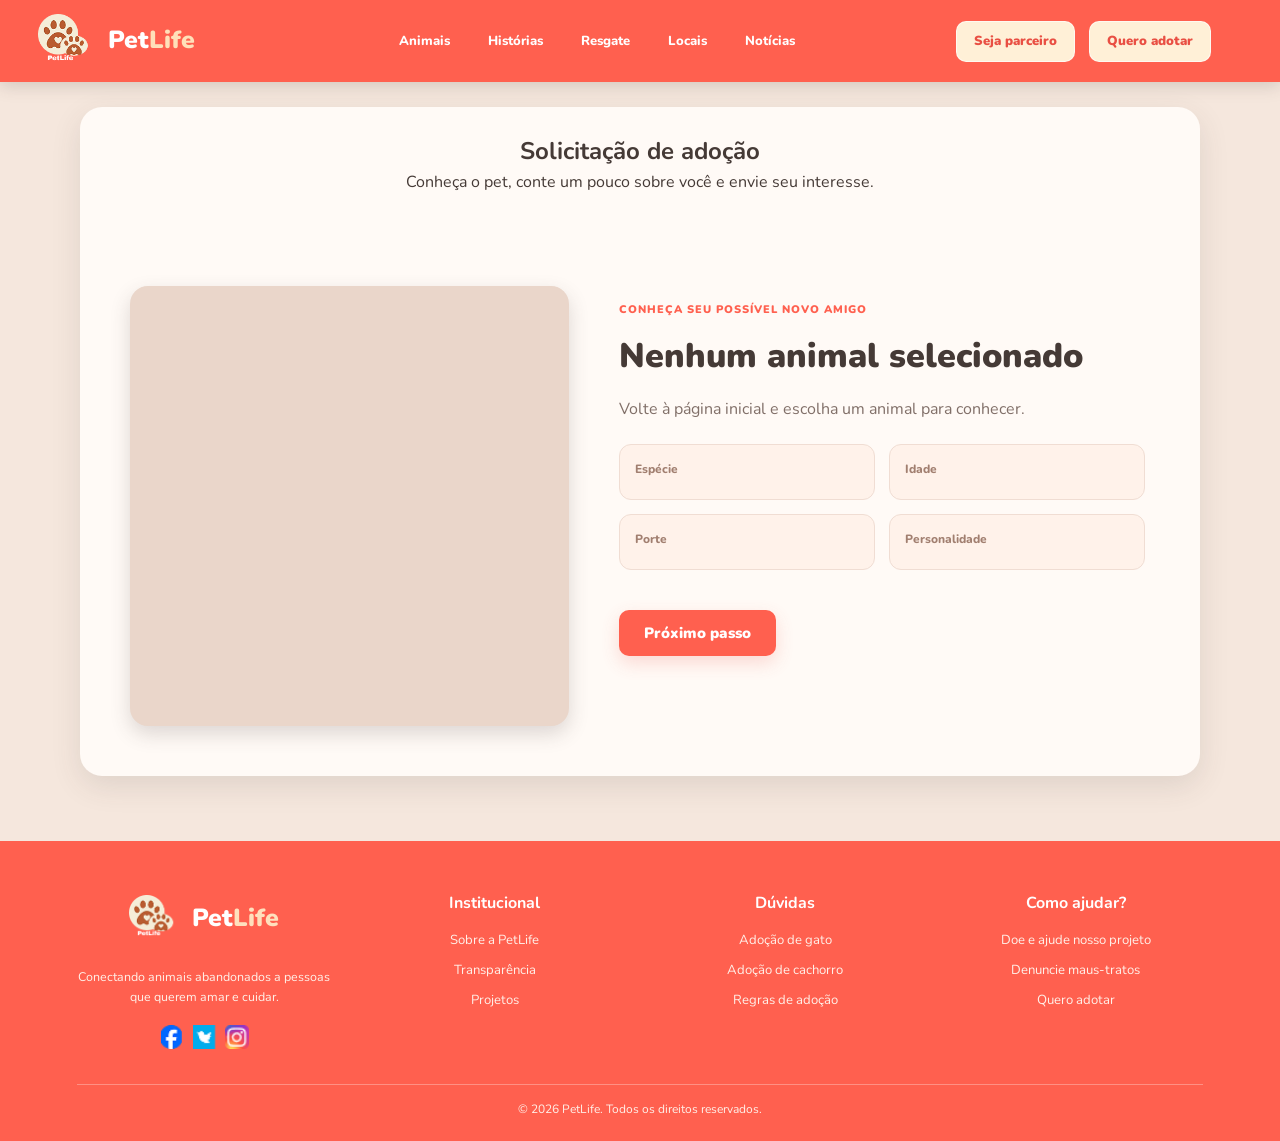
==== adotar.html @ e313b49c "atualizando a pagina" ====
<!DOCTYPE html>
<html lang="pt-BR">
<head>
  <meta charset="UTF-8">
  <meta name="viewport" content="width=device-width, initial-scale=1.0">
  <meta name="description" content="PetLife — encontre seu novo melhor amigo e transforme uma vida por meio da adoção responsável.">
  <meta name="theme-color" content="#ff604f">
  <title>PetLife | Adoção de Animais</title>

  <!-- Carrega a fonte Nunito e antecipa a conexão com o Google Fonts. -->
  <link rel="preconnect" href="https://fonts.googleapis.com">
  <link rel="preconnect" href="https://fonts.gstatic.com" crossorigin>
  <link href="https://fonts.googleapis.com/css2?family=Nunito:wght@400;500;600;700;800;900&display=swap" rel="stylesheet">

  <!-- Folha de estilos principal do projeto. -->
     <link rel="stylesheet" href="style.css">
  <link rel="stylesheet" href="style2.css">
</head>
<body>
  <!-- Cabeçalho principal: marca, navegação e botão de menu para telas menores. -->
  <header class="cabecalho" id="inicio">
    <a class="marca" href="/index.html" aria-label="PetLife — página inicial">
      <span class="marca-imagem">
        <img src="imgs/Group 1.png" alt="" width="90" height="70">
      </span>
      <span class="marca-nome">Pet<span>Life</span></span>
    </a>

    <button
      class="botao-menu"
      type="button"
      aria-label="Abrir menu de navegação"
      aria-controls="navegacao-principal"
      aria-expanded="false">
      <span aria-hidden="true">☰</span>
    </button>

    <nav class="navegacao" id="navegacao-principal" aria-label="Navegação principal">
      <a href="/index.html#adocao">Animais</a>
      <a href="/index.html#historias">Histórias</a>
      <a href="/index.html#resgate">Resgate</a>
      <a href="/index.html#locais">Locais</a>
      <a href="/index.html#noticias">Notícias</a>
      <div class="botao-grupo-navegacao">
      <a class="botao-navegacao" href="/index.html#contato">Seja parceiro</a>
      <a class="botao-navegacao botao-navegacao-destaque" href="/index.html#adocao">Quero adotar</a>
      </div>
     
    </nav>
  </header>

  <main>
   

   
<section class="secao secao-detalhe-pet" aria-labelledby="nome-pet">
   
    <div class="cartao-detalhe-pet">
        <div class="cabecalho-solicitacao">
      
      
      <h1>Solicitação de adoção</h1>
      <p>Conheça o pet, conte um pouco sobre você e envie seu interesse.</p>
      </div>
  <div class="detalhe-pet">
        <div class="imagem-detalhe-pet">
            <img id="foto-pet" src="" alt="">
        </div>

        <div class="informacoes-pet">

            <p class="identificador-secao">
                Conheça seu possível novo amigo
            </p>

            <h2 id="nome-pet">Carregando animal...</h2>

            <p id="descricao-pet"></p>

            <div class="dados-pet">

                <div>
                    <dt>Espécie</dt>
                    <dd id="especie-pet"></dd>
                </div>

                <div>
                    <dt>Idade</dt>
                    <dd id="idade-pet"></dd>
                </div>

                <div>
                    <dt>Porte</dt>
                    <dd id="porte-pet"></dd>
                </div>

                <div>
                    <dt>Personalidade</dt>
                    <dd id="temperamento-pet"></dd>
                </div>

            </div>

         

            <button
                type="button"
                class="botao botao-principal"
                id="botao-proximo-passo">
                Próximo passo 
            </button>

        </div>

    </div>

</section>


    <section class="secao secao-formulario-adocao" aria-labelledby="titulo-formulario-adocao" id="secao-formulario-adocao"
         aria-labelledby="titulo-formulario-adocao"
         hidden>
      
      <div class="cabecalho-secao">
        <p class="identificador-secao">Vamos dar o primeiro passo?</p>
        <h2 id="titulo-formulario-adocao">Conte um pouco sobre você</h2>
        <p>O preenchimento representa uma manifestação de interesse, não uma aprovação automática da adoção.</p>
      </div>

      <form class="formulario-adocao" id="formulario-solicitacao" novalidate>
        <input type="hidden" id="pet-escolhido" name="pet" value="Thor">
        <div class="grade-campos-adocao">
          <div class="campo-formulario">
            <label for="nome-adotante">Nome completo <span aria-hidden="true">*</span></label>
            <input type="text" id="nome-adotante" name="nome" autocomplete="name" required minlength="3" aria-describedby="erro-nome-adotante">
            <small class="mensagem-erro" id="erro-nome-adotante"></small>
          </div>
          <div class="campo-formulario">
            <label for="email-adotante">E-mail <span aria-hidden="true">*</span></label>
            <input type="email" id="email-adotante" name="email" autocomplete="email" required aria-describedby="erro-email-adotante">
            <small class="mensagem-erro" id="erro-email-adotante"></small>
          </div>
          <div class="campo-formulario">
            <label for="telefone-adotante">Telefone / WhatsApp <span aria-hidden="true">*</span></label>
            <input type="tel" id="telefone-adotante" name="telefone" autocomplete="tel" placeholder="(00) 00000-0000" required minlength="10" aria-describedby="erro-telefone-adotante">
            <small class="mensagem-erro" id="erro-telefone-adotante"></small>
          </div>
          <div class="campo-formulario">
            <label for="moradia-adotante">Onde você mora? <span aria-hidden="true">*</span></label>
            <select id="moradia-adotante" name="moradia" required aria-describedby="erro-moradia-adotante">
              <option value="">Selecione uma opção</option>
              <option value="Casa">Casa</option>
              <option value="Apartamento">Apartamento</option>
              <option value="Outro tipo de moradia">Outro tipo de moradia</option>
            </select>
            <small class="mensagem-erro" id="erro-moradia-adotante"></small>
          </div>
          <div class="campo-formulario campo-formulario-largo">
            <label for="experiencia-adotante">Você já teve animais de estimação?</label>
            <select id="experiencia-adotante" name="experiencia">
              <option value="">Selecione uma opção</option>
              <option value="Sim, tenho ou já tive">Sim, tenho ou já tive</option>
              <option value="Não, será minha primeira experiência">Não, será minha primeira experiência</option>
            </select>
          </div>
          <div class="campo-formulario campo-formulario-largo">
            <label for="motivo-adocao">Por que deseja adotar este pet? <span aria-hidden="true">*</span></label>
            <textarea id="motivo-adocao" name="motivo" rows="5" required minlength="15" aria-describedby="erro-motivo-adocao" placeholder="Conte como será a rotina e o ambiente que você pode oferecer..."></textarea>
            <small class="mensagem-erro" id="erro-motivo-adocao"></small>
          </div>
        </div>
        <p class="mensagem-retorno" id="retorno-adocao"
   role="status" aria-live="polite"></p>
               <button class="botao botao-principal botao-enviar" type="submit">Enviar solicitação</button>
      </form>
    </section>
  </main>

 <!-- Rodapé: informações institucionais, navegação auxiliar e redes sociais. -->
  <footer class="rodape" id="contato">
    <div class="rodape-marca">
      <a class="marca marca-rodape" href="#inicio" aria-label="PetLife — voltar ao início">
        <span class="marca-imagem"><img src="imgs/Group 1.png" alt="" width="90" height="70"></span>
        <span class="marca-nome">Pet<span>Life</span></span>
      </a>
      <p>Conectando animais abandonados a pessoas que querem amar e cuidar.</p>

      <div class="redes-sociais" aria-label="Redes sociais">
        <a href="#" aria-label="Facebook"><img src="imgs/5D8s-GsHJlJ 1.png" alt=""></a>
        <a href="#" aria-label="Twitter"><img src="imgs/i489929 1.png" alt=""></a>
        <a href="#" aria-label="Instagram"><img src="imgs/Group.png" alt=""></a>
      </div>
    </div>

    <div class="rodape-coluna">
      <h2>Institucional</h2>
      <a href="#inicio">Sobre a PetLife</a>
      <a href="#resgate">Transparência</a>
      <a href="#resgate">Projetos</a>
    </div>

    <div class="rodape-coluna">
      <h2>Dúvidas</h2>
      <a href="#adocao">Adoção de gato</a>
      <a href="#adocao">Adoção de cachorro</a>
      <a href="mailto:contato@petlife.org">Regras de adoção</a>
    </div>

    <div class="rodape-coluna">
      <h2>Como ajudar?</h2>
      <a href="#resgate">Doe e ajude nosso projeto</a>
      <a href="#resgate">Denuncie maus-tratos</a>
      <a href="#adocao">Quero adotar</a>
    </div>

    <small class="direitos-autorais">© 2026 PetLife. Todos os direitos reservados.</small>
  </footer>
<script src="js/script.js"></script>

 
</body>
</html>
---- style.css ----
/* ============================================================
   PETLIFE — FOLHA DE ESTILOS PRINCIPAL
   Organizada e revisada. Regras repetidas com valores diferentes
   foram mantidas quando funcionam como sobrescritas da cascata.
   ============================================================ */

/*

 * PETLIFE — FOLHA DE ESTILOS PRINCIPAL

 */

:root {

  --coral: #ff604f;

  --coral-escuro: #e94f43;

  --pessego: #f9e8df;

  --laranja: #ffad55;

  --texto: #453a36;

  --texto-suave: #806f68;

  --branco: #ffffff;

  --fundo: #f5e7dd;

  --largura-conteudo: 1120px;

  --sombra-suave: 0 8px 22px rgb(91 60 48 / 10%);

  --raio-cartao: 18px;

}

/* 2. Configurações gerais e normalização visual. */

* {

  box-sizing: border-box;

  margin: 0;

  padding: 0;

}

html {

  scroll-behavior: smooth;

  scroll-padding-top: 90px;

}

body {

  min-width: 320px;

  background: var(--fundo);

  color: var(--texto);

  font-family: "Nunito", sans-serif;

  line-height: 1.6;

}

img {

  display: block;

  max-width: 100%;

}

a {

  color: inherit;

  text-decoration: none;

}

button,

a {

  -webkit-tap-highlight-color: transparent;

}

a:focus-visible,

button:focus-visible {

  outline: 3px solid #244b9e;

  outline-offset: 3px;

}

.secao-container {

  width: min(var(--largura-conteudo), 88%);

  margin-inline: auto;

}

.identificador-secao {

  color: var(--coral);

  font-size: 0.7rem;

  font-weight: 900;

  letter-spacing: 1.4px;

  text-transform: uppercase;

}

.botao {

  display: inline-flex;

  min-height: 44px;

  align-items: center;

  justify-content: center;

  gap: 10px;

  padding: 11px 20px;

  border: 2px solid transparent;

  border-radius: 9px;

  font-size: 0.85rem;

  font-weight: 900;

  line-height: 1.2;

  text-align: center;

  transition: background-color 180ms ease, color 180ms ease, transform 180ms ease;

}

.botao:hover {

  transform: translateY(-2px);

}

.botao-principal {

  background: var(--coral);

  color: var(--branco);

  box-shadow: 0 7px 18px rgb(233 79 67 / 19%);

}

.botao-principal:hover {

color: var(--coral);

  background: var(--branco);

  box-shadow: 0 7px 18px rgb(233 79 67 / 19%);

}



.botao-contorno {

  border-color: rgb(255 255 255 / 75%);

  color: var(--branco);

}

.botao-contorno:hover {

  background: var(--branco);

  color: var(--coral-escuro);

}

.botao-claro {

  background: var(--branco);

  color: var(--coral-escuro);

}

.botao-claro:hover {

  background: #fff0d7;

}

/* 3. Cabeçalho: marca à esquerda e navegação à direita. */

.cabecalho {

  position: sticky;

  z-index: 20;

  top: 0;

  display: flex;

  min-height: 82px;

  align-items: center;

  justify-content: space-between;

  gap: 24px;

  padding-inline: max(3vw, 9px);

  background: var(--coral);

  color: var(--branco);

  box-shadow: 0 3px 14px rgb(107 48 35 / 10%);

}

.marca {

  display: inline-flex;

  flex-shrink: 0;

  align-items: center;

  gap: 8px;

}

.marca-imagem {

  display: grid;

  width: 62px;

  height: 62px;

  place-items: center;

  overflow: hidden;

}

.marca-imagem img {

  width: 100%;

  height: 100%;

  object-fit: contain;

}

.marca-nome {

  font-size: 1.55rem;

  font-weight: 900;

  white-space: nowrap;

}

.marca-nome span {

  color: #ffe0b9;

}

.navegacao {

  display: flex;

  align-items: center;

  justify-content: center;

  gap: clamp(12px, 3vw, 28px);

  font-size: 0.82rem;

  font-weight: 800;

  margin:auto;

  padding-left: 9rem;

}

.navegacao > a {

  transition: color 180ms ease;

}

.navegacao > a:hover {

  color: #ffe0b9;

    padding: 6px 17px;

}

.botao-grupo-navegacao{

    display: flex;

    gap: 12px;

    justify-content: right;

    align-self: flex-end;

}

.botao-navegacao {

background: #ffffff;

color: #e94f43;

  padding: 9px 10px;

  border-radius: 9px;

  white-space: nowrap;

}

.botao-navegacao-destaque {

  padding: 9px 10px;

  border-radius: 9px;

  white-space: nowrap;

    color: #ffffff;

    border: 2px solid #ffffff;

}

.botao-navegacao-destaque:hover {

    transform: translateY(-3px);

    box-shadow: 0 6px 15px rgba(69, 58, 54, 0.18);

    color: #ff604f;

    background: #ffffff;

}

.botao-menu {

  display: none;

  border: 0;

  background: transparent;

  color: var(--branco);

  cursor: pointer;

  font-size: 1.8rem;

  line-height: 1;

}

/* Destaque inicial: imagem de fundo com camada escura para legibilidade. */

/* =====================================================
   DESTAQUE INICIAL — IMAGEM E EFEITOS VISUAIS
===================================================== */

.destaque-inicial {
    display: flex;
    position: relative;
    isolation: isolate;
    overflow: hidden;

    min-height: 470px;
    align-items: center;
    padding: 64px max(9vw, 28px);

    background:
        linear-gradient(
            90deg,
            rgb(36 28 23 / 82%) 0%,
            rgb(36 28 23 / 35%) 55%,
            rgb(36 28 23 / 5%) 100%
        ),
        url("https://images.unsplash.com/photo-1544568100-847a948585b9?auto=format&fit=crop&w=2000&q=90")
        center 48% / cover;

    color: var(--branco);
}

/* Textura granulada */
.destaque-inicial::after {
    content: "";
    position: absolute;
    inset: 0;
    z-index: 1;
    pointer-events: none;
    opacity: 0.12;

    background-image: url("data:image/svg+xml,%3Csvg viewBox='0 0 180 180' xmlns='http://www.w3.org/2000/svg'%3E%3Cfilter id='ruido'%3E%3CfeTurbulence type='fractalNoise' baseFrequency='.8' numOctaves='3' stitchTiles='stitch'/%3E%3C/filter%3E%3Crect width='100%25' height='100%25' filter='url(%23ruido)' opacity='.5'/%3E%3C/svg%3E");

    mix-blend-mode: soft-light;
}

/* Iluminação quente */
.destaque-inicial::before {
    content: "";
    position: absolute;
    inset: 0;
    z-index: 2;
    pointer-events: none;

    background:
        radial-gradient(
            circle at 75% 45%,
            rgb(255 190 120 / 12%),
            transparent 45%
        ),
        linear-gradient(
            to bottom,
            transparent 65%,
            var(--cor-fundo) 100%
        );
}

/* Conteúdo acima dos efeitos */
.destaque-conteudo {
    position: relative;
    z-index: 3;
}

.destaque-conteudo {

  max-width: 590px;

}

.texto-superior {

  color: #ffe0b9;

  font-size: 0.72rem;

  font-weight: 900;

  letter-spacing: 1.5px;

  text-transform: uppercase;

}

.destaque-conteudo h1 {

  margin-block: 14px;

  font-size: clamp(2.6rem, 6vw, 4.4rem);

  line-height: 1.02;

}

.destaque-conteudo h1 strong {

  color: #ffb66e;

}

.destaque-conteudo > p {

  max-width: 450px;

  margin-bottom: 25px;

  color: #fff9f4;

  font-size: 1.05rem;

}

.destaque-acoes {

  display: flex;

  flex-wrap: wrap;

  gap: 12px;

}

/* 4. Introdução à adoção. */

.introducao {

  display: grid;

  grid-template-columns: 1.1fr 0.9fr;

  align-items: center;

  gap: 55px;

  padding-block: 85px;

}

.introducao-imagem {

  position: relative;

  height: 500px;

  overflow: hidden;

  border-radius: var(--raio-cartao);

  box-shadow: 16px 16px 0 #f4d5c6;

}

.introducao-imagem > img {

  width: 100%;

  height: 100%;

  object-fit: cover;

}

.legenda-imagem {

  position: absolute;

  bottom: 18px;

  left: 18px;

  padding: 8px 15px;

  border-radius: 5px;

  background: var(--coral);

  color: var(--branco);

  font-size: 0.7rem;

  font-weight: 900;

  text-transform: uppercase;

}

.introducao-texto h2,

.cabecalho-secao h2,

.resgate-cabecalho h2 {

  margin-block: 9px 15px;

  font-size: clamp(1.8rem, 3.4vw, 2.6rem);

  font-weight: 900;

  line-height: 1.13;

}

.introducao-texto h2 span,

.resgate-cabecalho h2 span {

  color: var(--coral);

}

.introducao-texto p {

  max-width: 470px;

  margin-bottom: 23px;

  color: var(--texto-suave);

}

/* Cabeçalhos compartilhados por seções. */

.cabecalho-secao {

  display: flex;

  align-items: flex-end;

  justify-content: space-between;

  gap: 20px;

  margin-bottom: 30px;

}

.cabecalho-secao h2 {

  margin-bottom: 0;

}

.link-destaque {

  padding: 6px 12px;

  border-radius: 6px;

  color: var(--coral);

  font-size: 0.75rem;

  font-weight: 900;

}

/* Vitrine de animais: cards com proporções e informações consistentes. */

.secao-adocao {

  padding-block: 58px 76px;

}

.grupo-animais + .grupo-animais {

  margin-top: 35px;

}

.cabecalho-grupo {

  display: flex;

  align-items: center;

  justify-content: space-between;

  gap: 15px;

  margin-bottom: 17px;

}

.cabecalho-grupo h3 {

  padding: 5px 11px;

  border-radius: 5px;

  font-size: 0.95rem;

  font-weight: 900;

}

.cabecalho-grupo > a {

  padding: 6px 13px;

  border-radius: 18px;

  color: var(--coral);

  font-size: 0.72rem;

  font-weight: 900;

}

.grade-animais {

  display: grid;

  grid-template-columns: repeat(3, minmax(0, 1fr));

  gap: 25px;

}

.cartao-animal {

  min-width: 0;

  padding: 12px;

  border-radius: 22px;

  box-shadow: var(--sombra-suave);

  transition: transform 200ms ease, box-shadow 200ms ease;

}

.cartao-animal:hover {

  transform: translateY(-5px);

  box-shadow: 0 13px 25px rgb(91 60 48 / 14%);

}

.cartao-gato {

  background: #f9c39f42;

}

.cartao-cachorro {

  background: #f9c39f42;

}

.animal-imagem {

  height: 220px;

  overflow: hidden;

  border-radius: 15px;

  background: #eadbd3;

}

.animal-imagem img {

  width: 100%;

  height: 100%;

  object-fit: cover;

  transition: transform 350ms ease;

}

.cartao-animal:hover .animal-imagem img {

  transform: scale(1.04);

}

.animal-informacoes {

  display: flex;

  align-items: center;

  justify-content: space-between;

  gap: 10px;

  padding: 12px 3px 2px;

}

.animal-informacoes h4 {

  font-size: 0.95rem;

}

.animal-informacoes p {

  color: #76645e;

  font-size: 0.72rem;

}

.animal-informacoes > a {

  flex-shrink: 0;

  padding: 7px 12px;

  border-radius: 20px;

  background: var(--branco);

  color: var(--coral-escuro);

  font-size: 0.75rem;

  font-weight: 900;

}

.animal-informacoes > a:hover {

  background:var(--coral);

  color: #ffffff;

}
/* Histórias: vídeo e texto lado a lado no desktop. */

.secao-historias {

  padding-block: 70px 85px;

}

.historias-cabecalho {

  max-width: 680px;

  margin: 0 auto 32px;

  text-align: center;

}

.historias-cabecalho h2 {

  margin-block: 8px 10px;

  font-size: clamp(1.8rem, 3.4vw, 2.6rem);

  line-height: 1.12;

}

.historias-cabecalho p {

  color: var(--texto-suave);

  font-size: 0.9rem;

}

.historias-conteudo {

  display: grid;

  grid-template-columns: 1.2fr 0.8fr;

  align-items: center;

  gap: 36px;

  padding: 20px;

  border-radius: 22px;

  background: var(--branco);

  box-shadow: 0 12px 32px rgb(91 60 48 / 6%);

}

.historias-video {

  overflow: hidden;

  aspect-ratio: 16 / 9;

  border-radius: 15px;

  background: #241c17;

}

.historias-video iframe {

  width: 100%;

  height: 100%;

  border: 0;

}

.historias-texto {

  padding: 18px 15px;

}

.etiqueta-historia {

  display: inline-block;

  padding: 6px 11px;

  border-radius: 20px;

  color: var(--coral);

  font-size: 0.65rem;

  font-weight: 900;

  letter-spacing: 0.5px;

  text-transform: uppercase;

}

.historias-texto h3 {

  margin-block: 15px 12px;

  font-size: clamp(1.45rem, 2.6vw, 2rem);

  line-height: 1.13;

}

.historias-texto p {

  margin-bottom: 20px;

  color: var(--texto-suave);

  font-size: 0.85rem;

}

/* Campanha de resgate animal. */

.secao-resgate {

  padding: 85px 6%;

  background: #fff7f1;

}

.resgate-container {

  max-width: 1200px;

  margin-inline: auto;

}

.resgate-cabecalho {

  max-width: 720px;

  margin-bottom: 35px;

}

.resgate-cabecalho h2 {

  color: var(--texto);

}

.resgate-cabecalho p {

  color: var(--texto-suave);

  font-size: 0.9rem;

}

.resgate-banner {

  display: flex;

  min-height: 350px;

  align-items: center;

  padding: 45px;

  overflow: hidden;

  border-radius: 20px;

  background:

    linear-gradient(90deg, rgb(35 27 24 / 88%), rgb(35 27 24 / 35%)),

    url("/imgs/jonatan-bustos-P1Ku27zZJDs-unsplash.jpg") center 45% / cover no-repeat;

}

.resgate-conteudo {

  max-width: 560px;

  color: var(--branco);

}

.resgate-conteudo > span {

  color: #ffc08e;

  font-size: 0.68rem;

  font-weight: 900;

  letter-spacing: 1.5px;

  text-transform: uppercase;

}

.resgate-conteudo h3 {

  margin-block: 14px;

  font-size: clamp(1.7rem, 3vw, 2.2rem);

  line-height: 1.2;

}

.resgate-conteudo p {

  margin-bottom: 23px;

  color: #f4eae4;

  font-size: 0.85rem;

  line-height: 1.7;

}

.resgate-acoes {

  display: flex;

  flex-wrap: wrap;

  gap: 12px;

}

/* Mapa de organizações e abrigos. */

.secao-locais {

  padding-block: 75px;

  background: #fff5ef;

}

.texto-locais {

  margin-top: 9px;

  color: var(--texto-suave);

  font-size: 0.85rem;

}

.mapa-locais {

  min-height: 420px;

  overflow: hidden;

  border-radius: var(--raio-cartao);

  background: #f1e5dd;

  box-shadow: var(--sombra-suave);

}

.mapa-locais iframe {

  display: block;

  width: 100%;

  min-height: 420px;

  border: 0;

}

/* Notícias e orientações: grade de cards com imagens padronizadas. */

.secao-noticias {

  padding-block: 55px 85px;

}

.grade-noticias {

  display: grid;

  grid-template-columns: repeat(3, minmax(0, 1fr));

  gap: 23px;

}

.cartao-noticia {

  overflow: hidden;

  border-radius: var(--raio-cartao);

  background: var(--branco);

  box-shadow: var(--sombra-suave);

}

.cartao-noticia > img {

  width: 100%;

  height: 190px;

  padding: 9px;

  border-radius: 20px;

  object-fit: cover;

}

.cartao-noticia > div {

  padding: 18px;

}

.cartao-noticia h3 {

  margin-bottom: 8px;

  font-size: 1rem;

  line-height: 1.2;

}

.cartao-noticia p {

  margin-bottom: 13px;

  color: var(--texto-suave);

  font-size: 0.8rem;

}

.cartao-noticia a {

  color: var(--coral-escuro);

  font-size: 0.75rem;

  font-weight: 900;

}

/* 5. Rodapé: quatro colunas que se reorganizam em telas menores. */

.rodape {

  display: grid;

  grid-template-columns: 1.5fr 1fr 1fr 1.2fr;

  gap: 25px;

  padding: 45px max(6vw, 25px) 22px;

  background: var(--coral);

  color: var(--branco);

}

.rodape-marca {

  max-width: 280px;

}

.marca-rodape .marca-imagem {

  width: 55px;

  height: 55px;

}

.rodape-marca > p {

  margin-top: 12px;

  color: #fff1e9;

  font-size: 0.78rem;

}

.redes-sociais {

  display: flex;

  gap: 9px;

  margin-top: 18px;

}

.redes-sociais a,

.redes-sociais img {

  width: 24px;

  height: 24px;

}

.redes-sociais img {

  object-fit: contain;

}

.rodape-coluna h2 {

  margin-bottom: 13px;

  font-size: 1rem;

}

.rodape-coluna a {

  display: block;

  margin-block: 7px;

  color: #fff0e9;

  font-size: 0.82rem;

}

.rodape a:hover {

  text-decoration: underline;

}

.direitos-autorais {

  grid-column: 1 / -1;

  padding-top: 18px;

  border-top: 1px solid rgb(255 255 255 / 27%);

  color: #fff0e9;

  font-size: 0.75rem;

  text-align: center;

}

/* 6. Responsividade para tablets e telas intermediárias. */

@media (max-width: 900px) {

  html {

    scroll-padding-top: 75px;

  }

  .cabecalho {

    min-height: 76px;

    padding-inline: 24px;

  }

  .botao-menu {

    display: block;

  }

  .navegacao {

    position: absolute;

    top: 100%;

    right: 0;

    left: 0;

    display: none;

    align-items: stretch;

    flex-direction: column;

    gap: 15px;

    padding: 22px 24px;

    background: var(--coral-escuro);

    box-shadow: 0 12px 18px rgb(0 0 0 / 12%);

  }

  .navegacao.menu-aberto {

    display: flex;

  }

  .navegacao .botao-navegacao {

    text-align: center;

  }

  .introducao {

    gap: 32px;

  }

  .animal-imagem {

    height: 185px;

  }

  .historias-conteudo {

    grid-template-columns: 1fr;

    gap: 18px;

  }

  .historias-texto {

    padding: 10px 5px 5px;

  }

  .rodape {

    grid-template-columns: repeat(2, minmax(0, 1fr));

  }

}

/* Celulares e telas estreitas: conteúdo em coluna e controles confortáveis. */

@media (max-width: 620px) {

  .cabecalho {

    min-height: 70px;

  }

  .marca-nome {

    font-size: 1.35rem;

  }

  .marca-imagem {

    width: 52px;

    height: 52px;

  }

  .destaque-inicial {

    min-height: 430px;

    padding: 55px 7%;

    background-position: 60% center;

  }

  .destaque-conteudo > p {

    font-size: 0.95rem;

  }

  .destaque-acoes {

    align-items: stretch;

    flex-direction: column;

  }

  .destaque-acoes .botao {

    width: 100%;

  }

  .secao-container {

    width: 88%;

  }

  .introducao {

    grid-template-columns: 1fr;

    gap: 30px;

    padding-block: 55px;

  }

  .introducao-imagem {

    height: 250px;

  }

  .cabecalho-secao {

    align-items: flex-start;

    flex-direction: column;

  }

  .secao-adocao {

    padding-block: 45px 60px;

  }

  .grade-animais {

    grid-template-columns: 1fr;

    gap: 17px;

  }

  .cartao-animal {

    display: grid;

    grid-template-columns: minmax(110px, 42%) minmax(0, 1fr);

    align-items: center;

    gap: 10px;

  }

  .animal-imagem {

    height: 145px;

  }

  .animal-informacoes {

    align-items: flex-start;

    flex-direction: column;

    padding: 8px 3px;

  }

  .animal-informacoes > a {

    display: inline-flex;

    align-items: center;

    min-height: 40px;

  }

  .secao-historias {

    padding-block: 45px 55px;

  }

  .historias-conteudo {

    padding: 12px;

  }

  .historias-texto h3 {

    font-size: 1.5rem;

  }

  .secao-resgate {

    padding: 55px 6%;

  }

  .resgate-banner {

    min-height: 390px;

    padding: 25px;

    background-position: 60% center;

  }

  .resgate-acoes {

    align-items: stretch;

    flex-direction: column;

  }

  .resgate-acoes .botao {

    width: 100%;

  }

  .secao-locais {

    padding-block: 50px;

  }

  .mapa-locais,

  .mapa-locais iframe {

    min-height: 320px;

  }

  .secao-noticias {

    padding-block: 45px 60px;

  }

  .grade-noticias {

    grid-template-columns: 1fr;

  }

  .cartao-noticia {

    display: grid;

    grid-template-columns: minmax(115px, 38%) minmax(0, 1fr);

    align-items: stretch;

  }

  .cartao-noticia > img {

    height: 100%;

    min-height: 155px;

    padding: 8px;

  }

  .cartao-noticia > div {

    padding: 14px;

  }

  .rodape {

    gap: 25px 15px;

    padding-top: 35px;

  }

  .rodape-marca {

    grid-column: 1 / -1;

  }

}

/* Celulares muito estreitos: evita apertos e quebras desconfortáveis. */

@media (max-width: 380px) {

  .secao-container {

    width: 90%;

  }

  .destaque-conteudo h1 {

    font-size: 2.35rem;

  }

  .cartao-animal {

    grid-template-columns: 1fr;

  }

  .animal-imagem {

    height: 210px;

  }

  .cartao-noticia {

    grid-template-columns: 1fr;

  }

  .cartao-noticia > img {

    height: 175px;

  }

  .rodape {

    grid-template-columns: 1fr;

  }

  .rodape-marca,

  .direitos-autorais {

    grid-column: auto;

  }

}

/* 8. Página Conteúdo: perguntas frequentes com acordeão acessível. */

/* SEÇÃO DE PERGUNTAS FREQUENTES */

.secao-faq {

    display: flex;

    align-items: center;

    justify-content: space-between;

    gap: 50px;

    max-width: 1200px;

    margin: 80px auto;

    padding: 20px 30px;

    background-color: #ffffff;

    border-radius: 15px;

}

/* LADO DAS PERGUNTAS */

.faq-conteudo {

    flex: 1;

}

.faq-conteudo h2 {

    font-size: 32px;

    color: #333;

    margin-bottom: 30px;
    text-align: center;
}

/* PERGUNTAS */

.lista-perguntas {

    display: flex;

    flex-direction: column;

    gap: 12px;

}

.item-pergunta {

    background-color: #f6c6a860;

    border-radius: 8px;

    overflow: hidden;

}
.item-pergunta:hover{
  background-color: #f6c6a8
}

.item-pergunta summary {

    padding: 16px 20px;

    cursor: pointer;

    font-size: 15px;

    font-weight: 600;

    color: #333;

    list-style: none;

    display: flex;

    justify-content: space-between;

    align-items: center;

}

.item-pergunta summary::-webkit-details-marker {

    display: none;

}

/* SINAL DE + E - */

.item-pergunta summary::after {

    content: "+";

    font-size: 25px;

    font-weight: 400;

    color: #333;

}

.item-pergunta[open] summary::after {

    content: "−";

}

.item-pergunta p {

    padding: 0 20px 18px;

    color: #555;

    font-size: 14px;

    line-height: 1.6;

}

/* IMAGEM AO LADO */

.faq-imagem {

    flex: 1;

    display: flex;

    justify-content: center;

}

.faq-imagem img {

    width: 100%;

    max-width: 500px;

    height: 500px;

    object-fit: cover;

    object-position: center;

}

/* RESPONSIVIDADE */

@media (max-width: 768px) {

    .secao-faq {

        flex-direction: column;

        padding: 30px 20px;

        gap: 30px;

        margin: 40px 15px;

    }

    .faq-conteudo {

        width: 100%;

    }

    .faq-conteudo h2 {

        font-size: 26px;

        text-align: center;

    }

    .faq-imagem {

        width: 100%;

    }

    .faq-imagem img {

        max-width: 100%;

        height: 300px;

    }

}

/* 9. Página Conteúdo: artigo, listas e cartões de orientação. */

.secao-artigo { padding-block: 65px; }

.bloco-conteudo { display: grid; grid-template-columns: 1.1fr .9fr; align-items: center; gap: 42px; }

.texto-artigo h2 { margin: 5px 0 14px; font-size: clamp(1.8rem, 3vw, 2.4rem); line-height: 1.15; }

.texto-artigo p { color: var(--texto-suave); }

.texto-artigo h3 { margin-top: 22px; }

.lista-cuidados { padding-left: 22px; color: var(--texto-suave); }

.lista-cuidados li { margin-block: 8px; }

.imagem-artigo { width: 100%; min-height: 310px; max-height: 390px; border-radius: var(--raio); object-fit: cover; }

.secao-cuidados, .secao-video, .secao-mapa { padding-block: 45px 70px; }

.grade-cuidados { display: grid; grid-template-columns: repeat(3, minmax(0, 1fr)); gap: 20px; }

.cartao-cuidado { padding: 25px; border: 1px solid var(--borda); border-radius: var(--raio); background: white; box-shadow: var(--sombra); }

.cartao-cuidado > span { font-size: 2rem; }

.cartao-cuidado h3 { margin: 10px 0 5px; }

.cartao-cuidado p { margin: 0; color: var(--texto-suave); }

.moldura-video, .moldura-mapa { overflow: hidden; border-radius: var(--raio); background: #e6d8d0; box-shadow: var(--sombra); }

.moldura-video { width: min(850px, 100%); margin-inline: auto; aspect-ratio: 16 / 9; }

.moldura-video iframe, .moldura-mapa iframe { display: block; width: 100%; height: 100%; border: 0; }

.observacao { color: var(--texto-suave); font-size: .88rem; text-align: center; }

.moldura-mapa { height: 420px; }

.cabecalho-secao > p:not(.identificador-secao) { color: var(--texto-suave); }

/* 8. Página Contato: formulário e mensagens de validação. */

.secao-contato { padding-block: 65px 85px; }

.cartao-contato { display: grid; grid-template-columns: .85fr 1.15fr; gap: 45px; padding: clamp(22px, 4vw, 48px); border-radius: 22px; background: white; box-shadow: var(--sombra); }

.texto-contato > p:not(.identificador-secao) { color: var(--texto-suave); }

.aviso-privacidade { margin-top: 22px; padding: 15px; border-left: 4px solid var(--laranja); border-radius: 8px; background: var(--pessego); color: var(--texto-suave); font-size: .9rem; }

.formulario-contato { display: grid; gap: 17px; }

.campo-formulario { display: grid; gap: 7px; }

.campo-formulario label { font-weight: 800; }

.campo-formulario label span { color: var(--coral-escuro); }

.campo-formulario input, .campo-formulario textarea {

  width: 100%;

  min-height: 48px;

  padding: 12px 14px;

  border: 1px solid #cdbdb5;

  border-radius: 9px;

  background: #fffdfb;

  color: var(--texto);

}

.campo-formulario textarea { min-height: 145px; resize: vertical; }

.campo-formulario input[aria-invalid="true"], .campo-formulario textarea[aria-invalid="true"] { border: 2px solid #b42318; }

.mensagem-erro { min-height: 1.2em; color: #b42318; font-size: .85rem; }

.botao-enviar { justify-self: start; min-width: 180px; }

.mensagem-retorno { min-height: 1.5em; margin: 0; font-weight: 800; }

.mensagem-retorno.sucesso { color: #176b39; }

.mensagem-retorno.erro { color: #b42318; }

.texto-obrigatorio { margin: 0; color: var(--texto-suave); font-size: .82rem; }

/* 9. Rodapé compartilhado. */

.rodape { display: grid; grid-template-columns: auto 1fr auto; align-items: center; gap: 20px 30px; padding: 30px max(6%, 24px) 18px; background: var(--coral); color: white; }

.marca-rodape .marca-nome span { color: #ffe0bd; }

.rodape > p { margin: 0; font-size: .9rem; }

.links-rodape { display: flex; flex-wrap: wrap; gap: 18px; font-weight: 800; }

.links-rodape a:hover { text-decoration: underline; }

.rodape small { grid-column: 1 / -1; padding-top: 15px; border-top: 1px solid rgb(255 255 255 / 30%); text-align: center; }

.faixa-contato { display: flex;gap: 20px;height: 12rem; align-items: center; flex-direction: column;margin-top: 6rem; padding: 20px; border-radius: 22px;  }

/* 10. Tablet: navegação recolhida e grades com menos colunas. */

@media (max-width: 900px) {

  .cabecalho { min-height: 74px; }

  .botao-menu { display: block; }

  .navegacao {

    position: absolute; top: 100%; right: 0; left: 0;

    display: none; align-items: stretch; flex-direction: column;

    gap: 14px; padding: 22px 6%; background: var(--coral-escuro);

  }

  .navegacao.menu-aberto { display: flex; }

  .navegacao .botao { justify-content: center; }

  .secao-apresentacao, .bloco-conteudo { gap: 28px; }

  .secao-guia-adocao, .secao-duvidas { gap: 35px; }

  .imagem-guia-adocao { height: 370px; }

  .cartao-contato { grid-template-columns: 1fr; gap: 25px; }

  .rodape { grid-template-columns: 1fr 1fr; }

  .rodape > p { grid-column: 1 / -1; }

  .links-rodape { grid-column: 1 / -1; }

}

/* 11. Celulares: uma coluna, botões largos e imagens proporcionais. */

@media (max-width: 620px) {

  html { scroll-padding-top: 75px; }

  .cabecalho { padding-inline: 5%; }

  .marca-nome { font-size: 1.35rem; }

  .destaque-inicial { min-height: 440px; padding: 55px 7%; background-position: 62% center; }

  .destaque-conteudo h1 { font-size: clamp(2.4rem, 11vw, 3.5rem); }

  .grupo-botoes { align-items: stretch; flex-direction: column; }

  .grupo-botoes .botao { width: 100%; }

  .secao { width: 88%; }

  .secao-apresentacao, .bloco-conteudo { grid-template-columns: 1fr; padding-block: 52px; }

  .secao-guia-adocao, .secao-duvidas { grid-template-columns: 1fr; gap: 28px; padding-block: 55px; }

  .conteudo-guia-adocao h2 { max-width: 360px; font-size: clamp(2.5rem, 11vw, 3.5rem); }

  .imagem-guia-adocao { height: 350px; border-radius: 100px 100px 16px 16px; }

  .item-duvida summary { min-height: 66px; }

  .imagem-apresentacao { height: 250px; }

  .grade-animais, .grade-cuidados { grid-template-columns: 1fr; }

  .cartao-animal { display: grid; grid-template-columns: 42% 1fr; align-items: center; }

  .cartao-animal img { height: 145px; }

  .faixa-contato { align-items: flex-start; flex-direction: column; }

  .cabecalho-pagina { padding-block: 48px; }

  .secao-artigo, .secao-contato { padding-block: 45px 55px; }

  .imagem-artigo { min-height: 230px; }

  .imagem-guia-adocao { height: 300px; border-radius: 82px 82px 14px 14px; }

  .secao-duvidas { padding-block: 48px 58px; }

  .moldura-mapa { height: 330px; }

  .rodape { grid-template-columns: 1fr; }

  .rodape > p, .links-rodape, .rodape small { grid-column: auto; }

  .links-rodape { gap: 15px; }

}

/* 12. Celulares estreitos: evita cartões comprimidos. */

@media (max-width: 380px) {

  .cartao-animal { grid-template-columns: 1fr; }

  .cartao-animal img { height: 205px; }

  .botao { width: 100%; }

  .moldura-mapa { height: 290px; }

}

/* 13. Respeita usuários que preferem movimento reduzido. */

@media (prefers-reduced-motion: reduce) {

  *, *::before, *::after {

    scroll-behavior: auto !important;

    transition-duration: .01ms !important;

    animation-duration: .01ms !important;

    animation-iteration-count: 1 !important;

  }

}

/* ==========================================

   PETLIFE - GUIA DE ADOÇÃO RESPONSÁVEL

\========================================== */

.guia-adocao {

    padding: 75px 6%;

    background: #fff7f1;

}

.guia-adocao-container {

    max-width: 1120px;

    margin: 0 auto;

    display: grid;

    grid-template-columns: 1fr 1fr;

    align-items: center;

    gap: 55px;

}

/* Conteúdo textual */

.guia-adocao-texto {

    max-width: 520px;

}

.guia-adocao-texto .identificador {

    color: #ff604f;

    font-size: 11px;

    font-weight: 900;

    letter-spacing: 1.5px;

    text-transform: uppercase;

}

.guia-adocao-texto h2 {

    color: #453a36;

    font-size: clamp(28px, 3.5vw, 42px);

    line-height: 1.15;

    margin: 12px 0 18px;

}

.guia-adocao-texto h2 span {

    color: #ff604f;

}

.guia-adocao-texto p {

    color: #806f68;

    font-size: 15px;

    line-height: 1.8;

    margin-bottom: 18px;

}

/* Imagem */

.guia-adocao-imagem {

    width: 100%;

    height: 350px;

    overflow: hidden;

    border-radius: 20px;

    box-shadow: 15px 15px 0 #f4d5c6;

}

.guia-adocao-imagem img {

    width: 100%;

    height: 100%;

    object-fit: cover;

    transition: transform .4s ease;

}

.guia-adocao-imagem img:hover {

    transform: scale(1.04);

}

/* ==========================================

   PETLIFE - DÚVIDAS FREQUENTES (FAQ)

\========================================== */

.duvidas-frequentes {

    padding: 75px 6%;

    background: #f5e7dd;

}

.duvidas-container {

    max-width: 850px;

    margin: 0 auto;

}

/* Cabeçalho do FAQ */

.duvidas-cabecalho {

    text-align: center;

    margin-bottom: 35px;

}

.duvidas-cabecalho span {

    color: #ff604f;

    font-size: 11px;

    font-weight: 900;

    letter-spacing: 1.5px;

    text-transform: uppercase;

}

.duvidas-cabecalho h2 {

    color: #453a36;

    font-size: clamp(27px, 3.5vw, 40px);

    margin-top: 10px;

    line-height: 1.2;

}

/* Cartões de perguntas */

.duvidas-lista {

    display: flex;

    flex-direction: column;

    gap: 14px;

}

.duvida-item {

    background: #ffffff;

    border: 1px solid #f0d6ca;

    border-radius: 14px;

    overflow: hidden;

    box-shadow: 0 5px 16px #5b3c3010;

    transition: box-shadow .3s ease;

}

.duvida-item:hover {

    box-shadow: 0 8px 22px #5b3c3020;

}

/* Botão da pergunta */

.duvida-pergunta {

    width: 100%;

    display: flex;

    align-items: center;

    justify-content: space-between;

    gap: 15px;

    padding: 20px 23px;

    border: none;

    background: transparent;

    color: #453a36;

    font-family: 'Nunito', sans-serif;

    font-size: 15px;

    font-weight: 900;

    text-align: left;

    cursor: pointer;

}

.duvida-pergunta:hover {

    color: #e94f43;

}

/* Ícone de expansão */

.duvida-icone {

    flex-shrink: 0;

    color: #ff604f;

    font-size: 23px;

    font-weight: 800;

    transition: transform .3s ease;

}

.duvida-item[open] .duvida-icone {

    transform: rotate(45deg);

}

/* Resposta */

.duvida-resposta {

    padding: 0 23px 20px;

    color: #806f68;

    font-size: 14px;

    line-height: 1.8;

}

/* Acessibilidade de teclado */

.duvida-pergunta:focus-visible {

    outline: 3px solid #244b9e;

    outline-offset: -3px;

}

/* ==========================================

   RESPONSIVIDADE - TABLETS

\========================================== */

@media (max-width: 850px) {

    .guia-adocao-container {

        gap: 30px;

    }

    .guia-adocao-imagem {

        height: 300px;

    }

}

/* ==========================================

   RESPONSIVIDADE - CELULARES

\========================================== */

@media (max-width: 620px) {

    .guia-adocao {

        padding: 50px 6%;

    }

    .guia-adocao-container {

        grid-template-columns: 1fr;

        gap: 30px;

    }

    .guia-adocao-imagem {

        height: 250px;

        box-shadow: 9px 9px 0 #f4d5c6;

    }

    .guia-adocao-texto h2 {

        font-size: 29px;

    }

    .duvidas-frequentes {

        padding: 50px 6%;

    }

    .duvidas-cabecalho {

        margin-bottom: 25px;

    }

    .duvida-pergunta {

        padding: 17px;

        font-size: 14px;

    }

    .duvida-resposta {

        padding: 0 17px 17px;

        font-size: 13px;

    }

}

/* =====================================================

   AJUSTES VISUAIS FINAIS - PETLIFE

   Adicione este trecho no FINAL do style.css

\===================================================== */

/* 1. CABEÇALHO E MENU */

/* Organiza os links e mantém o menu com fundo próprio */

.cabecalho {

    background: #ff604f;

    box-shadow: 0 4px 16px rgba(69, 58, 54, 0.18);

}

/* Links do menu */

.navegacao > a:not(.botao):not(.botao-navegacao) {

    padding: 9px 5px;

    border-radius: 7px;

    transition: background 0.25s ease,

                color 0.25s ease,

                transform 0.25s ease;

}

.navegacao > a:not(.botao):not(.botao-navegacao):hover {

    color: #ffffff;

    background: rgba(255, 255, 255, 0.20);

    transform: translateY(-2px);

}

/* Destaque para a página que está aberta */

.navegacao a[aria-current="page"] {

    color: #ffe0bd;

    text-decoration: underline;

    text-underline-offset: 6px;

}

/* Efeito quando o link é pressionado */

.navegacao a:active {

    transform: scale(0.96);

}

/* 2. BOTÕES SEJA PARCEIRO E QUERO ADOTAR */

/* Mantém os dois botões separados dos links do menu */

.botao-grupo-navegacao {

    display: flex;

    justify-content: flex-end;

    gap: 14px;

    margin-right: 0.1%;

    padding-left: 8rem;

}

/* Aparência dos botões do menu da página inicial */

.botao-navegacao,

.botao-menu-adocao {

    display: inline-flex;

    justify-content: center;

    min-height: 40px;

    padding: 9px 17px;

    border: 1px solid rgba(255, 255, 255, 0.65);

    border-radius: 10px;

    background: #fff0d7;

    color: #e94f43;

    font-weight: 900;

    white-space: nowrap;

    transition: all 0.25s ease;

}

/* O botão Quero adotar fica com maior destaque */

.botao-menu-adocao {

    background: #ffffff;

    color: #e94f43;

}

/* Hover dos botões */

.botao-navegacao:hover,

.botao-menu-adocao:hover {

    background: #e94f43;

    color: #ffffff;

    border-color: #ffffff;

    transform: translateY(-3px);

    box-shadow: 0 6px 15px rgba(69, 58, 54, 0.18);

}

/* 3. SOMBRAS NAS IMAGENS */

/* Imagens dos animais */

.animal-imagem {

    box-shadow: 0 5px 15px rgba(69, 58, 54, 0.18);

}

/* Imagens das notícias */

.cartao-noticia > img {

    filter: drop-shadow(0 5px 8px rgba(69, 58, 54, 0.16));

    transition: transform 0.3s ease,

                filter 0.3s ease;

}

/* Efeito ao passar o mouse nos cards de notícias */

.cartao-noticia {

    transition: transform 0.3s ease,

                box-shadow 0.3s ease;

}

.cartao-noticia:hover {

    transform: translateY(-7px);

    box-shadow: 0 14px 28px rgba(69, 58, 54, 0.17);

}

.cartao-noticia:hover > img {

    transform: scale(1.025);

    filter: drop-shadow(0 7px 12px rgba(69, 58, 54, 0.23));

}

/* Links das notícias */

.cartao-noticia a {

    display: inline-block;

    transition: color 0.2s ease,

                transform 0.2s ease;

}

.cartao-noticia a:hover {

    color: #ff604f;

    text-decoration: underline;

    transform: translateX(4px);

}

/* Sombras em outras imagens do projeto */

.introducao-imagem,

.guia-adocao-imagem,

.imagem-artigo,

.imagem-detalhe-pet {

    box-shadow: 0 9px 24px rgba(69, 58, 54, 0.16);

}

/* 4. PERGUNTAS FREQUENTES */

/* Centraliza a seção na página */

.secao-duvidas {

    width: min(1120px, 88%);

    margin: 0 auto;

    align-items: center;

    justify-content: center;

}

/* Alinha o texto da introdução */

.introducao-duvidas {

    margin-inline: auto;

}

/* Organiza a lista de perguntas */

.lista-duvidas {

    width: 100%;

    border-top: 1px solid #e8cfc3;

}

/* Cartões individuais das perguntas */

.item-duvida {

    margin-bottom: 12px;

    padding-inline: 17px;

    border: 1px solid #f0d6ca;

    border-radius: 12px;

    background: #ffffff;

    box-shadow: 0 5px 15px rgba(69, 58, 54, 0.07);

    transition: box-shadow 0.25s ease,

                transform 0.25s ease;

}

.item-duvida:hover {

    transform: translateY(-2px);

    box-shadow: 0 8px 20px rgba(69, 58, 54, 0.13);

}

.item-duvida summary {

    padding-block: 20px;

    border-radius: 8px;

}

.item-duvida summary:hover {

    color: #e94f43;

}

.resposta-duvida {

    padding-bottom: 20px;

    line-height: 1.8;

}

/* 5. PÁGINA DE CONTATO */

/* Centraliza a seção de contato */

.secao-contato {

    width: min(1100px, 90%);

    margin-inline: auto;

}

/* Centraliza o cartão e seus conteúdos */

.cartao-contato {

    width: 100%;

    max-width: 1050px;

    margin-inline: auto;

    align-items: center;

    justify-content: center;

}

/* Organiza o texto de apresentação */

.texto-contato {

    width: 100%;

    max-width: 450px;

    margin-inline: auto;

}

/* Organiza o formulário */

.formulario-contato {

    width: 100%;

    max-width: 600px;

    margin-inline: auto;

}

/* Centraliza o cabeçalho das páginas de contato e adoção */

.cabecalho-pagina {

    padding: 65px 20px;

    text-align: center;

}

.cabecalho-pagina h1 {

    margin: 8px 0 12px;

}

.cabecalho-pagina > p:last-child {

    max-width: 650px;

    margin-inline: auto;

    color: #806f68;

}

/* Melhora a aparência dos campos */

.campo-formulario input,

.campo-formulario textarea,

.campo-formulario select {

    width: 100%;

    min-height: 48px;

    padding: 12px 14px;

    border: 1px solid #cdbdb5;

    border-radius: 9px;

    background: #fffdfb;

    color: #453a36;

    font: inherit;

    transition: border-color 0.2s ease,

                box-shadow 0.2s ease;

}

.campo-formulario input:focus,

.campo-formulario textarea:focus,

.campo-formulario select:focus {

    outline: none;

    border-color: #ff604f;

    box-shadow: 0 0 0 3px rgba(255, 96, 79, 0.15);

}

/* Centraliza o botão e as mensagens do formulário */

.botao-enviar {

    justify-self: center;

}

.mensagem-retorno,

.texto-obrigatorio {

    text-align: center;

}

/* 6. FORMULÁRIO DE ADOÇÃO */

.secao-formulario-adocao {

    width: min(1000px, 90%);

    margin-inline: auto;

}

.formulario-adocao {

    width: 100%;

    max-width: 900px;

    margin: 0 auto;

    padding: clamp(20px, 4vw, 40px);

    border-radius: 20px;

    background: #ffffff;

    box-shadow: 0 8px 25px rgba(69, 58, 54, 0.10);

}

.secao-formulario-adocao .cabecalho-secao > div {

    max-width: 700px;

    margin-inline: auto;

}

.grade-campos-adocao {

    display: grid;

    grid-template-columns: repeat(2, minmax(0, 1fr));

    gap: 20px;

}

.campo-formulario-largo {

    grid-column: 1 / -1;

}

.aviso-privacidade {

    line-height: 1.7;

}

/* 7. RODAPÉ DA PÁGINA INICIAL */

/* Organiza as quatro colunas do rodapé */

.rodape:has(.rodape-coluna) {

    grid-template-columns: repeat(4, minmax(0, 1fr));

    align-items: start;

    justify-items: center;

    gap: 35px;

    padding: 50px max(6%, 25px) 22px;

    text-align: center;

}

/* Centraliza a marca e as redes sociais */

.rodape:has(.rodape-coluna) .rodape-marca {

    width: 100%;

    max-width: 280px;

    margin-inline: auto;

}

.rodape:has(.rodape-coluna) .marca-rodape {

    justify-content: center;

}

.rodape:has(.rodape-coluna) .redes-sociais {

    justify-content: center;

}

/* Centraliza os links das colunas */

.rodape:has(.rodape-coluna) .rodape-coluna {

    width: 100%;

}

.rodape:has(.rodape-coluna) .rodape-coluna a {

    margin-block: 9px;

    transition: color 0.2s ease,

                transform 0.2s ease;

}

.rodape:has(.rodape-coluna) .rodape-coluna a:hover {

    color: #ffe0bd;

    transform: translateY(-2px);

    text-decoration: underline;

}

/* Linha de direitos autorais */

.rodape:has(.rodape-coluna) .direitos-autorais {

    width: 100%;

    grid-column: 1 / -1;

    text-align: center;

}

/* 8. RODAPÉ DAS PÁGINAS CONTATO E ADOÇÃO */

/* Essas páginas possuem um rodapé com estrutura diferente */

.rodape:not(:has(.rodape-coluna)) {

    display: flex;

    flex-direction: column;

    align-items: center;

    justify-content: center;

    gap: 15px;

    padding: 40px 6% 22px;

    text-align: center;

}

.rodape:not(:has(.rodape-coluna)) .marca-rodape {

    justify-content: center;

}

.rodape:not(:has(.rodape-coluna)) > p {

    max-width: 500px;

    margin: 0 auto;

}

.links-rodape {

    justify-content: center;

    gap: 22px;

}

.links-rodape a {

    transition: color 0.2s ease,

                transform 0.2s ease;

}

.links-rodape a:hover {

    color: #ffe0bd;

    transform: translateY(-2px);

}

.rodape:not(:has(.rodape-coluna)) small {

    width: 100%;

    text-align: center;

}

/* 9. RESPONSIVIDADE PARA TABLETS */

@media (max-width: 900px) {

    .navegacao {

        margin: 0;

        padding: 22px 6%;

        border-radius: 0;

        background: #e94f43;

    }

    .navegacao > a:not(.botao):not(.botao-navegacao) {

        padding: 10px 12px;

    }

    .botao-grupo-navegacao {

        width: 100%;

        margin-left: 0;

        padding-left: 0;

        justify-content: center;

    }

    .botao-navegacao,

    .botao-menu-adocao {

        min-height: 44px;

    }

    .secao-duvidas {

        grid-template-columns: 1fr;

        gap: 30px;

    }

    .introducao-duvidas {

        max-width: 650px;

        text-align: center;

    }

    .cartao-contato {

        grid-template-columns: 1fr;

        gap: 30px;

    }

    .texto-contato,

    .formulario-contato {

        max-width: 650px;

    }

    .rodape:has(.rodape-coluna) {

        grid-template-columns: repeat(2, minmax(0, 1fr));

    }

}

/* 10. RESPONSIVIDADE PARA CELULARES */

@media (max-width: 620px) {

    .botao-grupo-navegacao {

        align-items: stretch;

        flex-direction: column;

    }

    .botao-navegacao,

    .botao-menu-adocao {

        width: 100%;

    }

    .secao-duvidas {

        width: 90%;

        padding-block: 50px;

    }

    .secao-contato,

    .secao-formulario-adocao {

        width: 90%;

    }

    .cartao-contato {

        padding: 22px;

    }

    .grade-campos-adocao {

        grid-template-columns: 1fr;

    }

    .campo-formulario-largo {

        grid-column: auto;

    }

    .formulario-adocao {

        padding: 20px;

    }

    .botao-enviar {

        width: 100%;

    }

    .rodape:has(.rodape-coluna) {

        grid-template-columns: 1fr;

        gap: 28px;

    }

    .rodape:has(.rodape-coluna) .direitos-autorais {

        grid-column: auto;

    }

    .links-rodape {

        flex-direction: column;

        gap: 12px;

    }

}

/* 11. ACESSIBILIDADE */

@media (prefers-reduced-motion: reduce) {

    .cartao-noticia,

    .cartao-noticia > img,

    .navegacao a,

    .botao-navegacao,

    .botao-menu-adocao {

        transition: none;

    }

}

/* ETAPAS DA ADOÇÃO */

.etapas-adocao {

    display: flex;

    flex-direction: column;

    gap: 15px;

    margin-top: 25px;

}

.etapa-adocao {

    display: flex;

    align-items: flex-start;

    gap: 15px;

    padding: 10px;

    border-radius: 10px;

    transition: 0.3s ease;

    background-color: #f7d3bf8c;

}

.etapa-adocao:hover {

    background-color: #fff0e8;

    transform: translateX(5px);

}

.numero-etapa {

    min-width: 36px;

    height: 36px;

    display: flex;

    align-items: center;

    justify-content: center;

    border-radius: 50%;

    background-color: var(--coral);

    color: white;

    font-size: 15px;

    font-weight: bold;

}

.etapa-adocao h3 {

    margin: 0 0 5px;

    color: #333;

    font-size: 16px;

}

.etapa-adocao p {

    margin: 0;

    color: #666;

    font-size: 13px;

    line-height: 1.6;

}

/* ALINHAMENTO DA SEÇÃO DE ETAPAS DA ADOÇÃO */

#etapas-adocao .introducao-texto {

    text-align: left;

    align-items: flex-start;

}

#etapas-adocao .identificador-secao {

    display: block;

    text-align: left;

    width: 100%;

}

#etapas-adocao .introducao-texto h2 {

    text-align: left;

    width: 100%;

    margin-bottom: 15px;

}

#etapas-adocao .introducao-texto > p {

    text-align: left;

    width: 100%;

    line-height: 1.7;

}

#etapas-adocao .etapas-adocao {

    width: 100%;

    align-items: flex-start;

}

#etapas-adocao .etapa-adocao {

    width: 100%;

    text-align: left;

    justify-content: flex-start;

}

#etapas-adocao .etapa-adocao div {

    text-align: left;

}

/* SEÇÃO DE DEPOIMENTOS */

.secao-depoimentos {

    max-width: 1200px;

    margin: 50px auto;

    padding: 50px 30px;

    border-radius: 18px;

}

/* CABEÇALHO */

.cabecalho-depoimentos {

    margin-bottom: 35px;

    text-align: left;

}

.cabecalho-depoimentos h2 {

    color: #333;

    font-size: 32px;

    margin: 10px 0;

}

.cabecalho-depoimentos h2 span {

    color:var(--coral);

}

.cabecalho-depoimentos p {

    color: #666;

    font-size: 15px;

    line-height: 1.6;

}

/* GRADE DOS CARTÕES */

.grade-depoimentos {

    display: grid;

    grid-template-columns: repeat(3, 1fr);

    gap: 22px;

}

/* CARTÕES */

.cartao-depoimento {

    background-color: #ffffff;

   

    border-radius: 14px;

    border: 1px solid #f0e7df;

    box-shadow: 0 5px 15px rgba(0, 0, 0, 0.05);

    display: flex;

    flex-direction: column;

    justify-content: space-between;

    transition: transform 0.3s ease, box-shadow 0.3s ease;

}

.cartao-depoimento:hover {

    transform: translateY(-6px);

    box-shadow: 0 10px 22px rgba(0, 0, 0, 0.10);

}

/* ESTRELAS */

.estrelas {

    color: #d6a13c;

    font-size: 23px;

    letter-spacing: 3px;

    margin-bottom: 18px;

}

/* TEXTO */

.texto-depoimento {

    color: #555;

    font-size: 15px;

   

  

}

/* AUTOR */

.autor-depoimento {

    display: flex;

    align-items: center;

    gap: 3px;

   

}

.avatar-depoimento {

    width: 48px;

    height: 48px;

    min-width: 48px;

    display: flex;

    align-items: center;

    justify-content: center;

    border-radius: 50%;

    background-color: #f5c6ad;

    color: #8d4936;

    font-size: 20px;

    font-weight: bold;

}

.autor-depoimento h3 {

    color: #333;

    font-size: 15px;

    margin-bottom: 4px;

}

.autor-depoimento span {

    color: #888;

    font-size: 13px;

}

/* RESPONSIVIDADE */

@media (max-width: 900px) {

    .grade-depoimentos {

        grid-template-columns: repeat(2, 1fr);

    }

}

@media (max-width: 600px) {

    .secao-depoimentos {

        margin: 40px 15px;

        padding: 30px 18px;

    }

    .cabecalho-depoimentos h2 {

        font-size: 26px;

    }

    .grade-depoimentos {

        grid-template-columns: 1fr;

    }

    .cartao-depoimento {

        padding: 22px 18px;

    }

}

/* FOTOS DOS DEPOIMENTOS */

.foto-depoimento {

    width: 100%;

    height: 190px;

    object-fit: cover;

    object-position: center;

    border-radius: 10px;

    margin-bottom: 18px;

    display: block;

}

/* Ajuste dos cartões */

.cartao-depoimento {

    overflow: hidden;

}

@media (max-width: 600px) {

    .foto-depoimento {

        height: 220px;

    }

}

/* CARROSSEL DE DEPOIMENTOS */

.secao-depoimentos {

    max-width: 1200px;

    margin: 80px auto;

    padding: 50px 35px;

    border-radius: 18px;

}

.cabecalho-depoimentos {

    margin-bottom: 30px;

    text-align: left;

}

.cabecalho-depoimentos h2 {

    color: #333;

    font-size: 32px;

    margin-bottom: 10px;

}

.cabecalho-depoimentos h2 span {

    color: #bd684d;

}

.cabecalho-depoimentos p {

    color: #666;

    font-size: 15px;

}

/* ESTRUTURA DO CARROSSEL */

.carrossel-depoimentos {

    display: flex;

    align-items: center;

    gap: 15px;

}

.janela-depoimentos {

    width: 100%;

    overflow: hidden;

}

.trilho-depoimentos {

    display: flex;

    gap: 20px;

    transition: transform 0.5s ease;

}

/* CARTÕES */

.cartao-depoimento {

    flex: 0 0 calc((100% - 40px) / 3);

    min-width: 0;

    padding: 20px;

    border-radius: 14px;

    box-shadow: 0 5px 15px rgba(0, 0, 0, 0.05);

    display: flex;

    flex-direction: column;

    transition: box-shadow 0.3s ease;

}

.cartao-depoimento:hover {

    box-shadow: 0 10px 22px rgba(0, 0, 0, 0.10);

}

/* FOTOS */

.foto-depoimento {

    width: 100%;

    height: 190px;

    object-fit: cover;

    object-position: center;

    border-radius: 10px;

    margin-bottom: 15px;

}

/* AUTOR */

.autor-depoimento {

    margin-bottom: 10px;

}

.autor-depoimento h3 {

    color: #333;

    font-size: 16px;

    margin-bottom: 4px;

}

.autor-depoimento span {

    color: #888;

    font-size: 13px;

}

/* COMENTÁRIO */

.texto-depoimento {

    color: #555;

    font-size: 14px;

    line-height: 1.7;

    margin: 0;

}

/* SETAS */

.seta-depoimento {

    min-width: 42px;

    width: 42px;

    height: 42px;

    border: 1px solid #ead8ca;

    border-radius: 50%;

    background-color: #fff;

    color: var(--coral);

    font-size: 18px;

    cursor: pointer;

    display: flex;

    align-items: center;

    justify-content: center;

    transition: 0.3s;

}

.seta-depoimento:hover {

    background-color: var(--coral);

    color: #fff;

}

.seta-depoimento:focus-visible,

.indicador:focus-visible {

    outline: 3px solid var(--coral);

    outline-offset: 3px;

}

/* INDICADORES */

.indicadores-depoimentos {

    display: flex;

    justify-content: center;

    gap: 10px;

    margin-top: 25px;

}

.indicador {

    width: 10px;

    height: 10px;

    border: none;

    border-radius: 50%;

    background-color: #e5cfc3;

    cursor: pointer;

    transition: 0.3s;

}

.indicador.ativo {

    width: 25px;

    border-radius: 10px;

    background-color: var(--coral);

}

/* TABLET */

@media (max-width: 900px) {

    .cartao-depoimento {

        flex-basis: calc((100% - 20px) / 2);

    }

}

/* CELULAR */

@media (max-width: 600px) {

    .secao-depoimentos {

        margin: 40px 15px;

        padding: 30px 15px;

    }

    .cabecalho-depoimentos h2 {

        font-size: 26px;

    }

    .carrossel-depoimentos {

        gap: 8px;

    }

    .cartao-depoimento {

        flex-basis: 100%;

    }

    .foto-depoimento {

        height: 220px;

    }

    .seta-depoimento {

        min-width: 32px;

        width: 32px;

        height: 32px;

        font-size: 14px;

    }

}

/* ACESSIBILIDADE: RESPEITA REDUÇÃO DE MOVIMENTO */

@media (prefers-reduced-motion: reduce) {

    .trilho-depoimentos {

        transition: none;

    }

}
---- style2.css ----
/* =========================================================
   PETLIFE — PÁGINA DE ADOÇÃO
   Estilos dos detalhes do animal, formulário e responsividade.
   ========================================================= */


/* =========================================================
   1. DETALHES DO ANIMAL
   ========================================================= */

/* Texto de destaque usado na identificação do animal. */
.texto-superior {
    color: #ff604f;
}

/* Limita a largura da seção e centraliza o conteúdo. */
.secao-detalhe-pet {
    width: min(1120px, 90%);
    margin: 0 auto;
    padding: 25px 0 65px;
}

/* Cartão externo que reúne a imagem e as informações do pet. */
.cartao-detalhe-pet {
    display: flex;
    flex-direction: column;
    align-items: center;
    gap: 45px;
    width: 100%;
    padding: 25px;
    border-radius: 22px;
    background-color: #fffaf6;
    box-shadow: 0 10px 30px rgba(69, 58, 54, 0.12);
}

/* Grade interna para posicionar imagem e informações lado a lado. */
.detalhe-pet {
    display: grid;
    grid-template-columns: 0.9fr 1.1fr;
    gap: 45px;
    width: 100%;
    padding: 25px;
}

/* Área que limita o tamanho da fotografia do animal. */
.imagem-detalhe-pet {
    width: 100%;
    height: 440px;
    overflow: hidden;
    border-radius: 18px;
    background-color: #ead6ca;
    box-shadow: 0 8px 20px rgba(69, 58, 54, 0.18);
}

/* Faz a imagem preencher o espaço sem distorcer. */
.imagem-detalhe-pet img {
    display: block;
    width: 100%;
    height: 100%;
    object-fit: cover;
    object-position: center;
    border-radius: 18px;
    transition: transform 0.4s ease;
}

/* Aplica uma ampliação suave ao passar o mouse sobre a imagem. */
.imagem-detalhe-pet:hover img {
    transform: scale(1.04);
}


/* =========================================================
   2. INFORMAÇÕES E CARACTERÍSTICAS DO PET
   ========================================================= */

/* Área textual com nome, descrição e dados do animal. */
.informacoes-pet {
    width: 100%;
    padding: 15px 5px;
}

/* Identificação visual da seção. */
.identificador-secao {
    margin-bottom: 10px;
    color: #ff604f;
    font-size: 11px;
    font-weight: 900;
    letter-spacing: 1px;
    text-transform: uppercase;
}

/* Nome do animal. */
.informacoes-pet h2 {
    margin-bottom: 12px;
    color: #453a36;
    font-size: 34px;
    font-weight: 900;
}

/* Texto descritivo, sem afetar os parágrafos de identificação e nota. */
.informacoes-pet > p:not(.identificador-secao):not(.nota-pet) {
    margin-bottom: 20px;
    color: #806f68;
    line-height: 1.8;
}

/* Grade com informações como idade, porte e sexo. */
.dados-pet {
    display: grid;
    grid-template-columns: repeat(2, minmax(0, 1fr));
    gap: 14px;
    margin: 20px 0;
}

/* Cartões individuais de características. */
.dados-pet div {
    padding: 15px;
    border: 1px solid #f0ddd3;
    border-radius: 12px;
    background-color: #fff2ea;
}

/* Rótulo de cada característica. */
.dados-pet dt {
    margin-bottom: 5px;
    color: #a17f70;
    font-size: 12px;
    font-weight: 800;
}

/* Valor de cada característica. */
.dados-pet dd {
    color: #453a36;
    font-size: 15px;
    font-weight: 800;
}

/* Nota ou observação importante sobre o animal. */
.nota-pet {
    margin: 20px 0;
    padding: 14px;
    border-left: 4px solid #ffb15c;
    border-radius: 8px;
    background-color: #fff0e4;
    color: #806f68;
    font-size: 12px;
    line-height: 1.7;
}

/* Link para retornar à página anterior ou à listagem. */
.link-destaque {
    display: inline-block;
    margin-top: 10px;
    color: #ff604f;
    font-weight: 900;
    text-decoration: none;
    transition: transform 0.2s ease, color 0.2s ease;
}

/* Destaque visual do link ao passar o mouse. */
.link-destaque:hover {
    color: #d9473d;
    transform: translateX(5px);
    text-decoration: underline;
}


/* =========================================================
   3. FORMULÁRIO DE SOLICITAÇÃO DE ADOÇÃO
   ========================================================= */

/* Cabeçalho introdutório do formulário. */
.cabecalho-solicitacao {
    width: 100%;
    margin-bottom: 20px;
    text-align: center;
}

/* Área geral da seção do formulário. */
.secao-formulario-adocao {
    width: min(1000px, 90%);
    margin: 0 auto;
    padding: 45px 0 75px;
}

/* Centraliza o título e a descrição da seção. */
.secao-formulario-adocao .cabecalho-secao {
    display: flex;
    flex-direction: column;
    align-items: center;
    gap: 10px;
    margin: 0 auto 30px;
    text-align: center;
}

/* Título principal do formulário. */
.secao-formulario-adocao .cabecalho-secao h2 {
    margin: 0;
    color: #453a36;
    font-size: clamp(26px, 3vw, 36px);
    font-weight: 900;
}

/* Descrição do formulário. */
.secao-formulario-adocao .cabecalho-secao > p:last-child {
    max-width: 650px;
    margin: 0 auto;
    color: #806f68;
    line-height: 1.7;
}

/* Cartão branco que envolve os campos do formulário. */
.formulario-adocao {
    width: 100%;
    max-width: 850px;
    margin: 0 auto;
    padding: 35px;
    border: 1px solid #f1e2da;
    border-radius: 20px;
    background-color: #ffffff;
    box-shadow: 0 10px 30px rgba(69, 58, 54, 0.12);
}

/* Organiza os campos em duas colunas no desktop. */
.grade-campos-adocao {
    display: grid;
    grid-template-columns: repeat(2, minmax(0, 1fr));
    gap: 22px;
}

/* Agrupa o rótulo e o respectivo campo de entrada. */
.campo-formulario {
    display: flex;
    flex-direction: column;
    gap: 8px;
    min-width: 0;
}

/* Campo que ocupa toda a largura da grade. */
.campo-formulario-largo {
    grid-column: 1 / -1;
}

/* Aparência dos rótulos dos campos. */
.campo-formulario label {
    color: #453a36;
    font-size: 14px;
    font-weight: 800;
}

/* Destaque dos indicadores de preenchimento obrigatório. */
.campo-formulario label span {
    color: #ff604f;
}


/* =========================================================
   4. CAMPOS, FOCO E MENSAGENS DE VALIDAÇÃO
   ========================================================= */

/* Estilo compartilhado entre inputs, selects e textareas. */
.campo-formulario input,
.campo-formulario select,
.campo-formulario textarea {
    width: 100%;
    min-height: 48px;
    padding: 13px 15px;
    border: 1px solid #ddcec6;
    border-radius: 9px;
    outline: none;
    background-color: #fffdfb;
    color: #453a36;
    font-family: 'Nunito', sans-serif;
    font-size: 14px;
    transition: border-color 0.25s ease, box-shadow 0.25s ease;
}

/* Altura e redimensionamento do campo de mensagem. */
.campo-formulario textarea {
    min-height: 130px;
    resize: vertical;
}

/* Indica visualmente qual campo está selecionado. */
.campo-formulario input:focus,
.campo-formulario select:focus,
.campo-formulario textarea:focus {
    border-color: #ff604f;
    box-shadow: 0 0 0 3px rgba(255, 96, 79, 0.13);
}

/* Texto exibido junto aos campos com erro. */
.mensagem-erro {
    color: #d9473d;
    font-size: 12px;
    font-weight: 700;
}

/* Aviso de privacidade e tratamento das informações. */
.aviso-privacidade {
    margin-top: 25px;
    padding: 16px;
    border-left: 4px solid #ffb15c;
    border-radius: 9px;
    background-color: #fff0e4;
    color: #806f68;
    font-size: 13px;
    line-height: 1.7;
}


/* =========================================================
   5. BOTÕES E RETORNO DO FORMULÁRIO
   ========================================================= */

/* Botão principal para enviar a solicitação. */
.botao-enviar {
    display: block;
    min-width: 190px;
    margin: 20px auto 10px;
    padding: 14px 25px;
    border: none;
    border-radius: 10px;
    background-color: #ff604f;
    color: #ffffff;
    font-family: 'Nunito', sans-serif;
    font-size: 15px;
    font-weight: 900;
    cursor: pointer;
    transition: background-color 0.25s ease,
                transform 0.25s ease,
                box-shadow 0.25s ease;
}

/* Efeito visual do botão de envio. */
.botao-enviar:hover {
    background-color: #e94f43;
    transform: translateY(-3px);
    box-shadow: 0 7px 16px rgba(255, 96, 79, 0.25);
}

/* Centraliza as mensagens de retorno e de campos obrigatórios. */
.mensagem-retorno,
.texto-obrigatorio {
    text-align: center;
}

/* Texto auxiliar sobre os campos obrigatórios. */
.texto-obrigatorio {
    margin-top: 15px;
    color: #9b8980;
    font-size: 12px;
}

/* Oculta qualquer elemento que receba o atributo HTML hidden. */
[hidden] {
    display: none !important;
}

/* Botão que avança para a próxima etapa do formulário. */
#botao-proximo-passo {
    display: inline-flex;
    align-items: center;
    justify-content: center;
    gap: 10px;
    margin-top: 20px;
    padding: 14px 25px;
    border: none;
    border-radius: 10px;
    background-color: #ff604f;
    color: #ffffff;
    font-family: 'Nunito', sans-serif;
    font-size: 15px;
    font-weight: 900;
    cursor: pointer;
    transition: 0.3s ease;
}

/* Efeito visual do botão de próxima etapa. */
#botao-proximo-passo:hover {
    background-color: #e94f43;
    transform: translateY(-3px);
    box-shadow: 0 7px 16px rgba(255, 96, 79, 0.25);
}

/* Mantém o título da seção visível ao navegar até o formulário. */
#secao-formulario-adocao {
    scroll-margin-top: 30px;
}

/* Aparência da mensagem após uma solicitação bem-sucedida. */
.mensagem-retorno.sucesso {
    display: block;
    margin-top: 20px;
    padding: 15px;
    border: 1px solid #a8d8b5;
    border-radius: 10px;
    background-color: #e8f7ec;
    color: #287a42;
    font-size: 14px;
    font-weight: 800;
    line-height: 1.6;
}

/* Aparência do botão de envio quando está desativado. */
.botao-enviar:disabled {
    background-color: #8fbd98;
    cursor: not-allowed;
    transform: none;
    box-shadow: none;
}


/* =========================================================
   6. RESPONSIVIDADE — TABLETS
   ========================================================= */

@media (max-width: 850px) {
    /* A imagem e os dados passam a ocupar linhas separadas. */
    .detalhe-pet {
        grid-template-columns: 1fr;
        gap: 25px;
        padding: 20px;
    }

    .imagem-detalhe-pet {
        height: 400px;
    }

    .informacoes-pet {
        padding: 10px;
    }
}


/* =========================================================
   7. RESPONSIVIDADE — CELULARES
   ========================================================= */

@media (max-width: 600px) {
    /* Ajusta o cabeçalho da página para telas estreitas. */
    .cabecalho-pagina {
        padding: 45px 18px 30px;
    }

    .secao-detalhe-pet {
        width: 92%;
        padding: 15px 0 40px;
    }

    .cartao-detalhe-pet {
        padding: 14px;
        border-radius: 15px;
    }

    .detalhe-pet {
        gap: 20px;
        padding: 10px;
    }

    .imagem-detalhe-pet {
        height: 300px;
    }

    .informacoes-pet h2 {
        font-size: 28px;
    }

    .dados-pet {
        grid-template-columns: 1fr 1fr;
        gap: 10px;
    }

    .dados-pet div {
        padding: 12px;
    }

    .secao-formulario-adocao {
        width: 92%;
        padding: 30px 0 45px;
    }

    .formulario-adocao {
        padding: 20px;
        border-radius: 15px;
    }

    .grade-campos-adocao {
        grid-template-columns: 1fr;
        gap: 17px;
    }

    .campo-formulario-largo {
        grid-column: auto;
    }

    .botao-enviar {
        width: 100%;
    }
}


/* =========================================================
   8. ACESSIBILIDADE — REDUÇÃO DE MOVIMENTO
   Respeita a preferência do usuário por menos animações.
   ========================================================= */

@media (prefers-reduced-motion: reduce) {
    *,
    *::before,
    *::after {
        scroll-behavior: auto !important;
        transition-duration: 0.01ms !important;
        animation-duration: 0.01ms !important;
    }
}
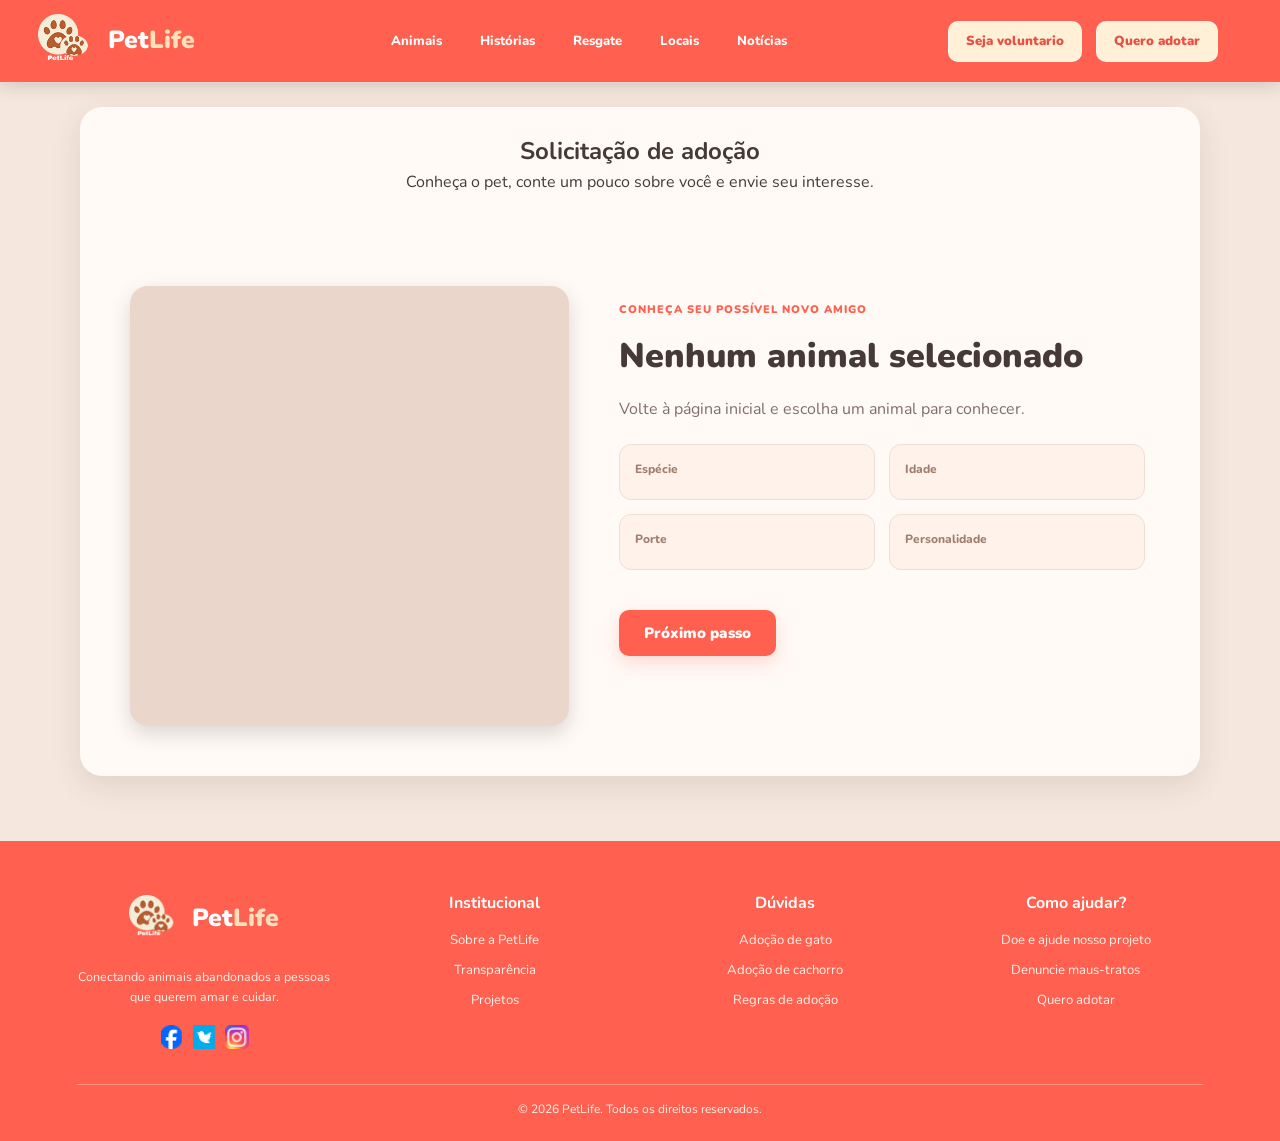
==== commit de44b31d: "ajuste no css PetLife.css" ====
--- a/adotar.html
+++ b/adotar.html
@@ -13,8 +13,8 @@
   <link href="https://fonts.googleapis.com/css2?family=Nunito:wght@400;500;600;700;800;900&display=swap" rel="stylesheet">
 
   <!-- Folha de estilos principal do projeto. -->
-     <link rel="stylesheet" href="style.css">
-  <link rel="stylesheet" href="style2.css">
+     <link rel="stylesheet" href="/css/style.css">
+  <link rel="stylesheet" href="/css/style2.css">
 </head>
 <body>
   <!-- Cabeçalho principal: marca, navegação e botão de menu para telas menores. -->
@@ -42,7 +42,7 @@
       <a href="/index.html#locais">Locais</a>
       <a href="/index.html#noticias">Notícias</a>
       <div class="botao-grupo-navegacao">
-      <a class="botao-navegacao" href="/index.html#contato">Seja parceiro</a>
+      <a class="botao-navegacao" href="/index.html#contato">Seja voluntario</a>
       <a class="botao-navegacao botao-navegacao-destaque" href="/index.html#adocao">Quero adotar</a>
       </div>
      
--- a/css/style.css
+++ b/css/style.css
@@ -0,0 +1,4137 @@
+/* ============================================================
+   PETLIFE — FOLHA DE ESTILOS PRINCIPAL
+   Organizada e revisada. Regras repetidas com valores diferentes
+   foram mantidas quando funcionam como sobrescritas da cascata.
+   ============================================================ */
+
+/*
+
+ * PETLIFE — FOLHA DE ESTILOS PRINCIPAL
+
+ */
+
+:root {
+
+  --coral: #ff604f;
+
+  --coral-escuro: #e94f43;
+
+  --pessego: #f9e8df;
+
+  --laranja: #ffad55;
+
+  --texto: #453a36;
+
+  --texto-suave: #806f68;
+
+  --branco: #ffffff;
+
+  --fundo: #f5e7dd;
+
+  --largura-conteudo: 1120px;
+
+  --sombra-suave: 0 8px 22px rgb(91 60 48 / 10%);
+
+  --raio-cartao: 18px;
+
+}
+
+/* 2. Configurações gerais e normalização visual. */
+
+* {
+
+  box-sizing: border-box;
+
+  margin: 0;
+
+  padding: 0;
+
+}
+
+html {
+
+  scroll-behavior: smooth;
+
+  scroll-padding-top: 90px;
+
+}
+
+body {
+
+  min-width: 320px;
+
+  background: var(--fundo);
+
+  color: var(--texto);
+
+  font-family: "Nunito", sans-serif;
+
+  line-height: 1.6;
+
+}
+
+img {
+
+  display: block;
+
+  max-width: 100%;
+
+}
+
+a {
+
+  color: inherit;
+
+  text-decoration: none;
+
+}
+
+button,
+
+a {
+
+  -webkit-tap-highlight-color: transparent;
+
+}
+
+a:focus-visible,
+
+button:focus-visible {
+
+  outline: 3px solid #244b9e;
+
+  outline-offset: 3px;
+
+}
+
+.secao-container {
+
+  width: min(var(--largura-conteudo), 88%);
+
+  margin-inline: auto;
+
+}
+
+.identificador-secao {
+
+  color: var(--coral);
+
+  font-size: 0.7rem;
+
+  font-weight: 900;
+
+  letter-spacing: 1.4px;
+
+  text-transform: uppercase;
+
+}
+
+.botao {
+
+  display: inline-flex;
+
+  min-height: 44px;
+
+  align-items: center;
+
+  justify-content: center;
+
+  gap: 10px;
+
+  padding: 11px 20px;
+
+  border: 2px solid transparent;
+
+  border-radius: 9px;
+
+  font-size: 0.85rem;
+
+  font-weight: 900;
+
+  line-height: 1.2;
+
+  text-align: center;
+
+  transition: background-color 180ms ease, color 180ms ease, transform 180ms ease;
+
+}
+
+.botao:hover {
+
+  transform: translateY(-2px);
+
+}
+
+.botao-principal {
+
+  background: var(--coral);
+
+  color: var(--branco);
+
+  box-shadow: 0 7px 18px rgb(233 79 67 / 19%);
+
+}
+
+.botao-principal:hover {
+
+color: var(--coral);
+
+  background: var(--branco);
+
+  box-shadow: 0 7px 18px rgb(233 79 67 / 19%);
+
+}
+
+
+
+.botao-contorno {
+
+  border-color: rgb(255 255 255 / 75%);
+
+  color: var(--branco);
+
+}
+
+.botao-contorno:hover {
+
+  background: var(--branco);
+
+  color: var(--coral-escuro);
+
+}
+
+.botao-claro {
+
+  background: var(--branco);
+
+  color: var(--coral-escuro);
+
+}
+
+.botao-claro:hover {
+
+  background: #fff0d7;
+
+}
+
+/* 3. Cabeçalho: marca à esquerda e navegação à direita. */
+
+.cabecalho {
+
+  position: sticky;
+
+  z-index: 20;
+
+  top: 0;
+
+  display: flex;
+
+  min-height: 82px;
+
+  align-items: center;
+
+  justify-content: space-between;
+
+  gap: 24px;
+
+  padding-inline: max(3vw, 9px);
+
+  background: var(--coral);
+
+  color: var(--branco);
+
+  box-shadow: 0 3px 14px rgb(107 48 35 / 10%);
+
+}
+
+.marca {
+
+  display: inline-flex;
+
+  flex-shrink: 0;
+
+  align-items: center;
+
+  gap: 8px;
+
+}
+
+.marca-imagem {
+
+  display: grid;
+
+  width: 62px;
+
+  height: 62px;
+
+  place-items: center;
+
+  overflow: hidden;
+
+}
+
+.marca-imagem img {
+
+  width: 100%;
+
+  height: 100%;
+
+  object-fit: contain;
+
+}
+
+.marca-nome {
+
+  font-size: 1.55rem;
+
+  font-weight: 900;
+
+  white-space: nowrap;
+
+}
+
+.marca-nome span {
+
+  color: #ffe0b9;
+
+}
+
+.navegacao {
+
+  display: flex;
+
+  align-items: center;
+
+  justify-content: center;
+
+  gap: clamp(12px, 3vw, 28px);
+
+  font-size: 0.82rem;
+
+  font-weight: 800;
+
+  margin:auto;
+
+  padding-left: 9rem;
+
+}
+
+.navegacao > a {
+
+  transition: color 180ms ease;
+
+}
+
+.navegacao > a:hover {
+
+  color: #ffe0b9;
+
+    padding: 6px 17px;
+
+}
+
+.botao-grupo-navegacao{
+
+    display: flex;
+
+    gap: 12px;
+
+    justify-content: right;
+
+    align-self: flex-end;
+
+}
+
+.botao-navegacao {
+
+background: #ffffff;
+
+color: #e94f43;
+
+  padding: 9px 10px;
+
+  border-radius: 9px;
+
+  white-space: nowrap;
+
+}
+
+.botao-navegacao-destaque {
+
+  padding: 9px 10px;
+
+  border-radius: 9px;
+
+  white-space: nowrap;
+
+    color: #ffffff;
+
+    border: 2px solid #ffffff;
+
+}
+
+.botao-navegacao-destaque:hover {
+
+    transform: translateY(-3px);
+
+    box-shadow: 0 6px 15px rgba(69, 58, 54, 0.18);
+
+    color: #ff604f;
+
+    background: #ffffff;
+
+}
+
+.botao-menu {
+
+  display: none;
+
+  border: 0;
+
+  background: transparent;
+
+  color: var(--branco);
+
+  cursor: pointer;
+
+  font-size: 1.8rem;
+
+  line-height: 1;
+
+}
+
+/* Destaque inicial: imagem de fundo com camada escura para legibilidade. */
+
+/* =====================================================
+   DESTAQUE INICIAL — IMAGEM E EFEITOS VISUAIS
+===================================================== */
+
+.destaque-inicial {
+    display: flex;
+    position: relative;
+    isolation: isolate;
+    overflow: hidden;
+
+    min-height: 470px;
+    align-items: center;
+    padding: 64px max(9vw, 28px);
+
+    background:
+        linear-gradient(
+            90deg,
+            rgb(36 28 23 / 82%) 0%,
+            rgb(36 28 23 / 35%) 55%,
+            rgb(36 28 23 / 5%) 100%
+        ),
+        url("https://images.unsplash.com/photo-1544568100-847a948585b9?auto=format&fit=crop&w=2000&q=90")
+        center 48% / cover;
+
+    color: var(--branco);
+}
+
+/* Textura granulada */
+.destaque-inicial::after {
+    content: "";
+    position: absolute;
+    inset: 0;
+    z-index: 1;
+    pointer-events: none;
+    opacity: 0.12;
+
+    background-image: url("data:image/svg+xml,%3Csvg viewBox='0 0 180 180' xmlns='http://www.w3.org/2000/svg'%3E%3Cfilter id='ruido'%3E%3CfeTurbulence type='fractalNoise' baseFrequency='.8' numOctaves='3' stitchTiles='stitch'/%3E%3C/filter%3E%3Crect width='100%25' height='100%25' filter='url(%23ruido)' opacity='.5'/%3E%3C/svg%3E");
+
+    mix-blend-mode: soft-light;
+}
+
+/* Iluminação quente */
+.destaque-inicial::before {
+    content: "";
+    position: absolute;
+    inset: 0;
+    z-index: 2;
+    pointer-events: none;
+
+    background:
+        radial-gradient(
+            circle at 75% 45%,
+            rgb(255 190 120 / 12%),
+            transparent 45%
+        ),
+        linear-gradient(
+            to bottom,
+            transparent 65%,
+            var(--cor-fundo) 100%
+        );
+}
+
+/* Conteúdo acima dos efeitos */
+.destaque-conteudo {
+    position: relative;
+    z-index: 3;
+}
+
+.destaque-conteudo {
+
+  max-width: 590px;
+
+}
+
+.texto-superior {
+
+  color: #ffe0b9;
+
+  font-size: 0.72rem;
+
+  font-weight: 900;
+
+  letter-spacing: 1.5px;
+
+  text-transform: uppercase;
+
+}
+
+.destaque-conteudo h1 {
+
+  margin-block: 14px;
+
+  font-size: clamp(2.6rem, 6vw, 4.4rem);
+
+  line-height: 1.02;
+
+}
+
+.destaque-conteudo h1 strong {
+
+  color: #ffb66e;
+
+}
+
+.destaque-conteudo > p {
+
+  max-width: 450px;
+
+  margin-bottom: 25px;
+
+  color: #fff9f4;
+
+  font-size: 1.05rem;
+
+}
+
+.destaque-acoes {
+
+  display: flex;
+
+  flex-wrap: wrap;
+
+  gap: 12px;
+
+}
+
+/* 4. Introdução à adoção. */
+
+.introducao {
+
+  display: grid;
+
+  grid-template-columns: 1.1fr 0.9fr;
+
+  align-items: center;
+
+  gap: 55px;
+
+  padding-block: 85px;
+
+}
+
+.introducao-imagem {
+
+  position: relative;
+
+  height: 500px;
+
+  overflow: hidden;
+
+  border-radius: var(--raio-cartao);
+
+  box-shadow: 16px 16px 0 #f4d5c6;
+
+}
+
+.introducao-imagem > img {
+
+  width: 100%;
+
+  height: 100%;
+
+  object-fit: cover;
+
+}
+
+.legenda-imagem {
+
+  position: absolute;
+
+  bottom: 18px;
+
+  left: 18px;
+
+  padding: 8px 15px;
+
+  border-radius: 5px;
+
+  background: var(--coral);
+
+  color: var(--branco);
+
+  font-size: 0.7rem;
+
+  font-weight: 900;
+
+  text-transform: uppercase;
+
+}
+
+.introducao-texto h2,
+
+.cabecalho-secao h2,
+
+.resgate-cabecalho h2 {
+
+  margin-block: 9px 15px;
+
+  font-size: clamp(1.8rem, 3.4vw, 2.6rem);
+
+  font-weight: 900;
+
+  line-height: 1.13;
+
+}
+
+.introducao-texto h2 span,
+
+.resgate-cabecalho h2 span {
+
+  color: var(--coral);
+
+}
+
+.introducao-texto p {
+
+  max-width: 470px;
+
+  margin-bottom: 23px;
+
+  color: var(--texto-suave);
+
+}
+
+/* Cabeçalhos compartilhados por seções. */
+
+.cabecalho-secao {
+
+  display: flex;
+
+  align-items: flex-end;
+
+  justify-content: space-between;
+
+  gap: 20px;
+
+  margin-bottom: 30px;
+
+}
+
+.cabecalho-secao h2 {
+
+  margin-bottom: 0;
+
+}
+
+.link-destaque {
+
+  padding: 6px 12px;
+
+  border-radius: 6px;
+
+  color: var(--coral);
+
+  font-size: 0.75rem;
+
+  font-weight: 900;
+
+}
+
+/* Vitrine de animais: cards com proporções e informações consistentes. */
+
+.secao-adocao {
+
+  padding-block: 58px 76px;
+
+}
+
+.grupo-animais + .grupo-animais {
+
+  margin-top: 35px;
+
+}
+
+.cabecalho-grupo {
+
+  display: flex;
+
+  align-items: center;
+
+  justify-content: space-between;
+
+  gap: 15px;
+
+  margin-bottom: 17px;
+
+}
+
+.cabecalho-grupo h3 {
+
+  padding: 5px 11px;
+
+  border-radius: 5px;
+
+  font-size: 0.95rem;
+
+  font-weight: 900;
+
+}
+
+.cabecalho-grupo > a {
+
+  padding: 6px 13px;
+
+  border-radius: 18px;
+
+  color: var(--coral);
+
+  font-size: 0.72rem;
+
+  font-weight: 900;
+
+}
+
+.grade-animais {
+
+  display: grid;
+
+  grid-template-columns: repeat(3, minmax(0, 1fr));
+
+  gap: 25px;
+
+}
+
+.cartao-animal {
+
+  min-width: 0;
+
+  padding: 12px;
+
+  border-radius: 22px;
+
+  box-shadow: var(--sombra-suave);
+
+  transition: transform 200ms ease, box-shadow 200ms ease;
+
+}
+
+.cartao-animal:hover {
+
+  transform: translateY(-5px);
+
+  box-shadow: 0 13px 25px rgb(91 60 48 / 14%);
+
+}
+
+.cartao-gato {
+
+  background: #f9c39f42;
+
+}
+
+.cartao-cachorro {
+
+  background: #f9c39f42;
+
+}
+
+.animal-imagem {
+
+  height: 220px;
+
+  overflow: hidden;
+
+  border-radius: 15px;
+
+  background: #eadbd3;
+
+}
+
+.animal-imagem img {
+
+  width: 100%;
+
+  height: 100%;
+
+  object-fit: cover;
+
+  transition: transform 350ms ease;
+
+}
+
+.cartao-animal:hover .animal-imagem img {
+
+  transform: scale(1.04);
+
+}
+
+.animal-informacoes {
+
+  display: flex;
+
+  align-items: center;
+
+  justify-content: space-between;
+
+  gap: 10px;
+
+  padding: 12px 3px 2px;
+
+}
+
+.animal-informacoes h4 {
+
+  font-size: 0.95rem;
+
+}
+
+.animal-informacoes p {
+
+  color: #76645e;
+
+  font-size: 0.72rem;
+
+}
+
+.animal-informacoes > a {
+
+  flex-shrink: 0;
+
+  padding: 7px 12px;
+
+  border-radius: 20px;
+
+  background: var(--branco);
+
+  color: var(--coral-escuro);
+
+  font-size: 0.75rem;
+
+  font-weight: 900;
+
+}
+
+.animal-informacoes > a:hover {
+
+  background:var(--coral);
+
+  color: #ffffff;
+
+}
+/* Histórias: vídeo e texto lado a lado no desktop. */
+
+.secao-historias {
+
+  padding-block: 70px 85px;
+
+}
+
+.historias-cabecalho {
+
+  max-width: 680px;
+
+  margin: 0 auto 32px;
+
+  text-align: center;
+
+}
+
+.historias-cabecalho h2 {
+
+  margin-block: 8px 10px;
+
+  font-size: clamp(1.8rem, 3.4vw, 2.6rem);
+
+  line-height: 1.12;
+
+}
+
+.historias-cabecalho p {
+
+  color: var(--texto-suave);
+
+  font-size: 0.9rem;
+
+}
+
+.historias-conteudo {
+
+  display: grid;
+
+  grid-template-columns: 1.2fr 0.8fr;
+
+  align-items: center;
+
+  gap: 36px;
+
+  padding: 20px;
+
+  border-radius: 22px;
+
+  background: var(--branco);
+
+  box-shadow: 0 12px 32px rgb(91 60 48 / 6%);
+
+}
+
+.historias-video {
+
+  overflow: hidden;
+
+  aspect-ratio: 16 / 9;
+
+  border-radius: 15px;
+
+  background: #241c17;
+
+}
+
+.historias-video iframe {
+
+  width: 100%;
+
+  height: 100%;
+
+  border: 0;
+
+}
+
+.historias-texto {
+
+  padding: 18px 15px;
+
+}
+
+.etiqueta-historia {
+
+  display: inline-block;
+
+  padding: 6px 11px;
+
+  border-radius: 20px;
+
+  color: var(--coral);
+
+  font-size: 0.65rem;
+
+  font-weight: 900;
+
+  letter-spacing: 0.5px;
+
+  text-transform: uppercase;
+
+}
+
+.historias-texto h3 {
+
+  margin-block: 15px 12px;
+
+  font-size: clamp(1.45rem, 2.6vw, 2rem);
+
+  line-height: 1.13;
+
+}
+
+.historias-texto p {
+
+  margin-bottom: 20px;
+
+  color: var(--texto-suave);
+
+  font-size: 0.85rem;
+
+}
+
+/* Campanha de resgate animal. */
+
+.secao-resgate {
+
+  padding: 85px 6%;
+
+  background: #fff7f1;
+
+}
+
+.resgate-container {
+
+  max-width: 1200px;
+
+  margin-inline: auto;
+
+}
+
+.resgate-cabecalho {
+
+  max-width: 720px;
+
+  margin-bottom: 35px;
+
+}
+
+.resgate-cabecalho h2 {
+
+  color: var(--texto);
+
+}
+
+.resgate-cabecalho p {
+
+  color: var(--texto-suave);
+
+  font-size: 0.9rem;
+
+}
+
+.resgate-banner {
+
+  display: flex;
+
+  min-height: 350px;
+
+  align-items: center;
+
+  padding: 45px;
+
+  overflow: hidden;
+
+  border-radius: 20px;
+
+  background:
+
+    linear-gradient(90deg, rgb(35 27 24 / 88%), rgb(35 27 24 / 35%)),
+
+    url("/imgs/jonatan-bustos-P1Ku27zZJDs-unsplash.jpg") center 45% / cover no-repeat;
+
+}
+
+.resgate-conteudo {
+
+  max-width: 560px;
+
+  color: var(--branco);
+
+}
+
+.resgate-conteudo > span {
+
+  color: #ffc08e;
+
+  font-size: 0.68rem;
+
+  font-weight: 900;
+
+  letter-spacing: 1.5px;
+
+  text-transform: uppercase;
+
+}
+
+.resgate-conteudo h3 {
+
+  margin-block: 14px;
+
+  font-size: clamp(1.7rem, 3vw, 2.2rem);
+
+  line-height: 1.2;
+
+}
+
+.resgate-conteudo p {
+
+  margin-bottom: 23px;
+
+  color: #f4eae4;
+
+  font-size: 0.85rem;
+
+  line-height: 1.7;
+
+}
+
+.resgate-acoes {
+
+  display: flex;
+
+  flex-wrap: wrap;
+
+  gap: 12px;
+
+}
+
+/* Mapa de organizações e abrigos. */
+
+.secao-locais {
+
+  padding-block: 75px;
+
+  background: #fff5ef;
+
+}
+
+.texto-locais {
+
+  margin-top: 9px;
+
+  color: var(--texto-suave);
+
+  font-size: 0.85rem;
+
+}
+
+.mapa-locais {
+
+  min-height: 420px;
+
+  overflow: hidden;
+
+  border-radius: var(--raio-cartao);
+
+  background: #f1e5dd;
+
+  box-shadow: var(--sombra-suave);
+
+}
+
+.mapa-locais iframe {
+
+  display: block;
+
+  width: 100%;
+
+  min-height: 420px;
+
+  border: 0;
+
+}
+
+/* Notícias e orientações: grade de cards com imagens padronizadas. */
+
+.secao-noticias {
+
+  padding-block: 55px 85px;
+
+}
+
+.grade-noticias {
+
+  display: grid;
+
+  grid-template-columns: repeat(3, minmax(0, 1fr));
+
+  gap: 23px;
+
+}
+
+.cartao-noticia {
+
+  overflow: hidden;
+
+  border-radius: var(--raio-cartao);
+
+  background: var(--branco);
+
+  box-shadow: var(--sombra-suave);
+
+}
+
+.cartao-noticia > img {
+
+  width: 100%;
+
+  height: 190px;
+
+  padding: 9px;
+
+  border-radius: 20px;
+
+  object-fit: cover;
+
+}
+
+.cartao-noticia > div {
+
+  padding: 18px;
+
+}
+
+.cartao-noticia h3 {
+
+  margin-bottom: 8px;
+
+  font-size: 1rem;
+
+  line-height: 1.2;
+
+}
+
+.cartao-noticia p {
+
+  margin-bottom: 13px;
+
+  color: var(--texto-suave);
+
+  font-size: 0.8rem;
+
+}
+
+.cartao-noticia a {
+
+  color: var(--coral-escuro);
+
+  font-size: 0.75rem;
+
+  font-weight: 900;
+
+}
+
+/* 5. Rodapé: quatro colunas que se reorganizam em telas menores. */
+
+.rodape {
+
+  display: grid;
+
+  grid-template-columns: 1.5fr 1fr 1fr 1.2fr;
+
+  gap: 25px;
+
+  padding: 45px max(6vw, 25px) 22px;
+
+  background: var(--coral);
+
+  color: var(--branco);
+
+}
+
+.rodape-marca {
+
+  max-width: 280px;
+
+}
+
+.marca-rodape .marca-imagem {
+
+  width: 55px;
+
+  height: 55px;
+
+}
+
+.rodape-marca > p {
+
+  margin-top: 12px;
+
+  color: #fff1e9;
+
+  font-size: 0.78rem;
+
+}
+
+.redes-sociais {
+
+  display: flex;
+
+  gap: 9px;
+
+  margin-top: 18px;
+
+}
+
+.redes-sociais a,
+
+.redes-sociais img {
+
+  width: 24px;
+
+  height: 24px;
+
+}
+
+.redes-sociais img {
+
+  object-fit: contain;
+
+}
+
+.rodape-coluna h2 {
+
+  margin-bottom: 13px;
+
+  font-size: 1rem;
+
+}
+
+.rodape-coluna a {
+
+  display: block;
+
+  margin-block: 7px;
+
+  color: #fff0e9;
+
+  font-size: 0.82rem;
+
+}
+
+.rodape a:hover {
+
+  text-decoration: underline;
+
+}
+
+.direitos-autorais {
+
+  grid-column: 1 / -1;
+
+  padding-top: 18px;
+
+  border-top: 1px solid rgb(255 255 255 / 27%);
+
+  color: #fff0e9;
+
+  font-size: 0.75rem;
+
+  text-align: center;
+
+}
+
+/* 6. Responsividade para tablets e telas intermediárias. */
+
+@media (max-width: 900px) {
+
+  html {
+
+    scroll-padding-top: 75px;
+
+  }
+
+  .cabecalho {
+
+    min-height: 76px;
+
+    padding-inline: 24px;
+
+  }
+
+  .botao-menu {
+
+    display: block;
+
+  }
+
+  .navegacao {
+
+    position: absolute;
+
+    top: 100%;
+
+    right: 0;
+
+    left: 0;
+
+    display: none;
+
+    align-items: stretch;
+
+    flex-direction: column;
+
+    gap: 15px;
+
+    padding: 22px 24px;
+
+    background: var(--coral-escuro);
+
+    box-shadow: 0 12px 18px rgb(0 0 0 / 12%);
+
+  }
+
+  .navegacao.menu-aberto {
+
+    display: flex;
+
+  }
+
+  .navegacao .botao-navegacao {
+
+    text-align: center;
+
+  }
+
+  .introducao {
+
+    gap: 32px;
+
+  }
+
+  .animal-imagem {
+
+    height: 185px;
+
+  }
+
+  .historias-conteudo {
+
+    grid-template-columns: 1fr;
+
+    gap: 18px;
+
+  }
+
+  .historias-texto {
+
+    padding: 10px 5px 5px;
+
+  }
+
+  .rodape {
+
+    grid-template-columns: repeat(2, minmax(0, 1fr));
+
+  }
+
+}
+
+/* Celulares e telas estreitas: conteúdo em coluna e controles confortáveis. */
+
+@media (max-width: 620px) {
+
+  .cabecalho {
+
+    min-height: 70px;
+
+  }
+
+  .marca-nome {
+
+    font-size: 1.35rem;
+
+  }
+
+  .marca-imagem {
+
+    width: 52px;
+
+    height: 52px;
+
+  }
+
+  .destaque-inicial {
+
+    min-height: 430px;
+
+    padding: 55px 7%;
+
+    background-position: 60% center;
+
+  }
+
+  .destaque-conteudo > p {
+
+    font-size: 0.95rem;
+
+  }
+
+  .destaque-acoes {
+
+    align-items: stretch;
+
+    flex-direction: column;
+
+  }
+
+  .destaque-acoes .botao {
+
+    width: 100%;
+
+  }
+
+  .secao-container {
+
+    width: 88%;
+
+  }
+
+  .introducao {
+
+    grid-template-columns: 1fr;
+
+    gap: 30px;
+
+    padding-block: 55px;
+
+  }
+
+  .introducao-imagem {
+
+    height: 250px;
+
+  }
+
+  .cabecalho-secao {
+
+    align-items: flex-start;
+
+    flex-direction: column;
+
+  }
+
+  .secao-adocao {
+
+    padding-block: 45px 60px;
+
+  }
+
+  .grade-animais {
+
+    grid-template-columns: 1fr;
+
+    gap: 17px;
+
+  }
+
+  .cartao-animal {
+
+    display: grid;
+
+    grid-template-columns: minmax(110px, 42%) minmax(0, 1fr);
+
+    align-items: center;
+
+    gap: 10px;
+
+  }
+
+  .animal-imagem {
+
+    height: 145px;
+
+  }
+
+  .animal-informacoes {
+
+    align-items: flex-start;
+
+    flex-direction: column;
+
+    padding: 8px 3px;
+
+  }
+
+  .animal-informacoes > a {
+
+    display: inline-flex;
+
+    align-items: center;
+
+    min-height: 40px;
+
+  }
+
+  .secao-historias {
+
+    padding-block: 45px 55px;
+
+  }
+
+  .historias-conteudo {
+
+    padding: 12px;
+
+  }
+
+  .historias-texto h3 {
+
+    font-size: 1.5rem;
+
+  }
+
+  .secao-resgate {
+
+    padding: 55px 6%;
+
+  }
+
+  .resgate-banner {
+
+    min-height: 390px;
+
+    padding: 25px;
+
+    background-position: 60% center;
+
+  }
+
+  .resgate-acoes {
+
+    align-items: stretch;
+
+    flex-direction: column;
+
+  }
+
+  .resgate-acoes .botao {
+
+    width: 100%;
+
+  }
+
+  .secao-locais {
+
+    padding-block: 50px;
+
+  }
+
+  .mapa-locais,
+
+  .mapa-locais iframe {
+
+    min-height: 320px;
+
+  }
+
+  .secao-noticias {
+
+    padding-block: 45px 60px;
+
+  }
+
+  .grade-noticias {
+
+    grid-template-columns: 1fr;
+
+  }
+
+  .cartao-noticia {
+
+    display: grid;
+
+    grid-template-columns: minmax(115px, 38%) minmax(0, 1fr);
+
+    align-items: stretch;
+
+  }
+
+  .cartao-noticia > img {
+
+    height: 100%;
+
+    min-height: 155px;
+
+    padding: 8px;
+
+  }
+
+  .cartao-noticia > div {
+
+    padding: 14px;
+
+  }
+
+  .rodape {
+
+    gap: 25px 15px;
+
+    padding-top: 35px;
+
+  }
+
+  .rodape-marca {
+
+    grid-column: 1 / -1;
+
+  }
+
+}
+
+/* Celulares muito estreitos: evita apertos e quebras desconfortáveis. */
+
+@media (max-width: 380px) {
+
+  .secao-container {
+
+    width: 90%;
+
+  }
+
+  .destaque-conteudo h1 {
+
+    font-size: 2.35rem;
+
+  }
+
+  .cartao-animal {
+
+    grid-template-columns: 1fr;
+
+  }
+
+  .animal-imagem {
+
+    height: 210px;
+
+  }
+
+  .cartao-noticia {
+
+    grid-template-columns: 1fr;
+
+  }
+
+  .cartao-noticia > img {
+
+    height: 175px;
+
+  }
+
+  .rodape {
+
+    grid-template-columns: 1fr;
+
+  }
+
+  .rodape-marca,
+
+  .direitos-autorais {
+
+    grid-column: auto;
+
+  }
+
+}
+
+/* 8. Página Conteúdo: perguntas frequentes com acordeão acessível. */
+
+/* SEÇÃO DE PERGUNTAS FREQUENTES */
+
+.secao-faq {
+
+    display: flex;
+
+    align-items: center;
+
+    justify-content: space-between;
+
+    gap: 50px;
+
+    max-width: 1200px;
+
+    margin: 80px auto;
+
+    padding: 20px 30px;
+
+    background-color: #ffffff;
+
+    border-radius: 15px;
+
+}
+
+/* LADO DAS PERGUNTAS */
+
+.faq-conteudo {
+
+    flex: 1;
+
+}
+
+.faq-conteudo h2 {
+
+    font-size: 32px;
+
+    color: #333;
+
+    margin-bottom: 30px;
+    text-align: center;
+}
+
+/* PERGUNTAS */
+
+.lista-perguntas {
+
+    display: flex;
+
+    flex-direction: column;
+
+    gap: 12px;
+
+}
+
+.item-pergunta {
+
+    background-color: #f6c6a860;
+
+    border-radius: 8px;
+
+    overflow: hidden;
+
+}
+.item-pergunta:hover{
+  background-color: #f6c6a8
+}
+
+.item-pergunta summary {
+
+    padding: 16px 20px;
+
+    cursor: pointer;
+
+    font-size: 15px;
+
+    font-weight: 600;
+
+    color: #333;
+
+    list-style: none;
+
+    display: flex;
+
+    justify-content: space-between;
+
+    align-items: center;
+
+}
+
+.item-pergunta summary::-webkit-details-marker {
+
+    display: none;
+
+}
+
+/* SINAL DE + E - */
+
+.item-pergunta summary::after {
+
+    content: "+";
+
+    font-size: 25px;
+
+    font-weight: 400;
+
+    color: #333;
+
+}
+
+.item-pergunta[open] summary::after {
+
+    content: "−";
+
+}
+
+.item-pergunta p {
+
+    padding: 0 20px 18px;
+
+    color: #555;
+
+    font-size: 14px;
+
+    line-height: 1.6;
+
+}
+
+/* IMAGEM AO LADO */
+
+.faq-imagem {
+
+    flex: 1;
+
+    display: flex;
+
+    justify-content: center;
+
+}
+
+.faq-imagem img {
+
+    width: 100%;
+
+    max-width: 500px;
+
+    height: 500px;
+
+    object-fit: cover;
+
+    object-position: center;
+
+}
+
+/* RESPONSIVIDADE */
+
+@media (max-width: 768px) {
+
+    .secao-faq {
+
+        flex-direction: column;
+
+        padding: 30px 20px;
+
+        gap: 30px;
+
+        margin: 40px 15px;
+
+    }
+
+    .faq-conteudo {
+
+        width: 100%;
+
+    }
+
+    .faq-conteudo h2 {
+
+        font-size: 26px;
+
+        text-align: center;
+
+    }
+
+    .faq-imagem {
+
+        width: 100%;
+
+    }
+
+    .faq-imagem img {
+
+        max-width: 100%;
+
+        height: 300px;
+
+    }
+
+}
+
+/* 9. Página Conteúdo: artigo, listas e cartões de orientação. */
+
+.secao-artigo { padding-block: 65px; }
+
+.bloco-conteudo { display: grid; grid-template-columns: 1.1fr .9fr; align-items: center; gap: 42px; }
+
+.texto-artigo h2 { margin: 5px 0 14px; font-size: clamp(1.8rem, 3vw, 2.4rem); line-height: 1.15; }
+
+.texto-artigo p { color: var(--texto-suave); }
+
+.texto-artigo h3 { margin-top: 22px; }
+
+.lista-cuidados { padding-left: 22px; color: var(--texto-suave); }
+
+.lista-cuidados li { margin-block: 8px; }
+
+.imagem-artigo { width: 100%; min-height: 310px; max-height: 390px; border-radius: var(--raio); object-fit: cover; }
+
+.secao-cuidados, .secao-video, .secao-mapa { padding-block: 45px 70px; }
+
+.grade-cuidados { display: grid; grid-template-columns: repeat(3, minmax(0, 1fr)); gap: 20px; }
+
+.cartao-cuidado { padding: 25px; border: 1px solid var(--borda); border-radius: var(--raio); background: white; box-shadow: var(--sombra); }
+
+.cartao-cuidado > span { font-size: 2rem; }
+
+.cartao-cuidado h3 { margin: 10px 0 5px; }
+
+.cartao-cuidado p { margin: 0; color: var(--texto-suave); }
+
+.moldura-video, .moldura-mapa { overflow: hidden; border-radius: var(--raio); background: #e6d8d0; box-shadow: var(--sombra); }
+
+.moldura-video { width: min(850px, 100%); margin-inline: auto; aspect-ratio: 16 / 9; }
+
+.moldura-video iframe, .moldura-mapa iframe { display: block; width: 100%; height: 100%; border: 0; }
+
+.observacao { color: var(--texto-suave); font-size: .88rem; text-align: center; }
+
+.moldura-mapa { height: 420px; }
+
+.cabecalho-secao > p:not(.identificador-secao) { color: var(--texto-suave); }
+
+/* 8. Página Contato: formulário e mensagens de validação. */
+
+.secao-contato { padding-block: 65px 85px; }
+
+.cartao-contato { display: grid; grid-template-columns: .85fr 1.15fr; gap: 45px; padding: clamp(22px, 4vw, 48px); border-radius: 22px; background: white; box-shadow: var(--sombra); }
+
+.texto-contato > p:not(.identificador-secao) { color: var(--texto-suave); }
+
+.aviso-privacidade { margin-top: 22px; padding: 15px; border-left: 4px solid var(--laranja); border-radius: 8px; background: var(--pessego); color: var(--texto-suave); font-size: .9rem; }
+
+.formulario-contato { display: grid; gap: 17px; }
+
+.campo-formulario { display: grid; gap: 7px; }
+
+.campo-formulario label { font-weight: 800; }
+
+.campo-formulario label span { color: var(--coral-escuro); }
+
+.campo-formulario input, .campo-formulario textarea {
+
+  width: 100%;
+
+  min-height: 48px;
+
+  padding: 12px 14px;
+
+  border: 1px solid #cdbdb5;
+
+  border-radius: 9px;
+
+  background: #fffdfb;
+
+  color: var(--texto);
+
+}
+
+.campo-formulario textarea { min-height: 145px; resize: vertical; }
+
+.campo-formulario input[aria-invalid="true"], .campo-formulario textarea[aria-invalid="true"] { border: 2px solid #b42318; }
+
+.mensagem-erro { min-height: 1.2em; color: #b42318; font-size: .85rem; }
+
+.botao-enviar { justify-self: start; min-width: 180px; }
+
+.mensagem-retorno { min-height: 1.5em; margin: 0; font-weight: 800; }
+
+.mensagem-retorno.sucesso { color: #176b39; }
+
+.mensagem-retorno.erro { color: #b42318; }
+
+.texto-obrigatorio { margin: 0; color: var(--texto-suave); font-size: .82rem; }
+
+/* 9. Rodapé compartilhado. */
+
+.rodape { display: grid; grid-template-columns: auto 1fr auto; align-items: center; gap: 20px 30px; padding: 30px max(6%, 24px) 18px; background: var(--coral); color: white; }
+
+.marca-rodape .marca-nome span { color: #ffe0bd; }
+
+.rodape > p { margin: 0; font-size: .9rem; }
+
+.links-rodape { display: flex; flex-wrap: wrap; gap: 18px; font-weight: 800; }
+
+.links-rodape a:hover { text-decoration: underline; }
+
+.rodape small { grid-column: 1 / -1; padding-top: 15px; border-top: 1px solid rgb(255 255 255 / 30%); text-align: center; }
+
+.faixa-contato { display: flex;gap: 20px;height: 12rem; align-items: center; flex-direction: column;margin-top: 6rem; padding: 20px; border-radius: 22px;  }
+
+/* 10. Tablet: navegação recolhida e grades com menos colunas. */
+
+@media (max-width: 900px) {
+
+  .cabecalho { min-height: 74px; }
+
+  .botao-menu { display: block; }
+
+  .navegacao {
+
+    position: absolute; top: 100%; right: 0; left: 0;
+
+    display: none; align-items: stretch; flex-direction: column;
+
+    gap: 14px; padding: 22px 6%; background: var(--coral-escuro);
+
+  }
+
+  .navegacao.menu-aberto { display: flex; }
+
+  .navegacao .botao { justify-content: center; }
+
+  .secao-apresentacao, .bloco-conteudo { gap: 28px; }
+
+  .secao-guia-adocao, .secao-duvidas { gap: 35px; }
+
+  .imagem-guia-adocao { height: 370px; }
+
+  .cartao-contato { grid-template-columns: 1fr; gap: 25px; }
+
+  .rodape { grid-template-columns: 1fr 1fr; }
+
+  .rodape > p { grid-column: 1 / -1; }
+
+  .links-rodape { grid-column: 1 / -1; }
+
+}
+
+/* 11. Celulares: uma coluna, botões largos e imagens proporcionais. */
+
+@media (max-width: 620px) {
+
+  html { scroll-padding-top: 75px; }
+
+  .cabecalho { padding-inline: 5%; }
+
+  .marca-nome { font-size: 1.35rem; }
+
+  .destaque-inicial { min-height: 440px; padding: 55px 7%; background-position: 62% center; }
+
+  .destaque-conteudo h1 { font-size: clamp(2.4rem, 11vw, 3.5rem); }
+
+  .grupo-botoes { align-items: stretch; flex-direction: column; }
+
+  .grupo-botoes .botao { width: 100%; }
+
+  .secao { width: 88%; }
+
+  .secao-apresentacao, .bloco-conteudo { grid-template-columns: 1fr; padding-block: 52px; }
+
+  .secao-guia-adocao, .secao-duvidas { grid-template-columns: 1fr; gap: 28px; padding-block: 55px; }
+
+  .conteudo-guia-adocao h2 { max-width: 360px; font-size: clamp(2.5rem, 11vw, 3.5rem); }
+
+  .imagem-guia-adocao { height: 350px; border-radius: 100px 100px 16px 16px; }
+
+  .item-duvida summary { min-height: 66px; }
+
+  .imagem-apresentacao { height: 250px; }
+
+  .grade-animais, .grade-cuidados { grid-template-columns: 1fr; }
+
+  .cartao-animal { display: grid; grid-template-columns: 42% 1fr; align-items: center; }
+
+  .cartao-animal img { height: 145px; }
+
+  .faixa-contato { align-items: flex-start; flex-direction: column; }
+
+  .cabecalho-pagina { padding-block: 48px; }
+
+  .secao-artigo, .secao-contato { padding-block: 45px 55px; }
+
+  .imagem-artigo { min-height: 230px; }
+
+  .imagem-guia-adocao { height: 300px; border-radius: 82px 82px 14px 14px; }
+
+  .secao-duvidas { padding-block: 48px 58px; }
+
+  .moldura-mapa { height: 330px; }
+
+  .rodape { grid-template-columns: 1fr; }
+
+  .rodape > p, .links-rodape, .rodape small { grid-column: auto; }
+
+  .links-rodape { gap: 15px; }
+
+}
+
+/* 12. Celulares estreitos: evita cartões comprimidos. */
+
+@media (max-width: 380px) {
+
+  .cartao-animal { grid-template-columns: 1fr; }
+
+  .cartao-animal img { height: 205px; }
+
+  .botao { width: 100%; }
+
+  .moldura-mapa { height: 290px; }
+
+}
+
+/* 13. Respeita usuários que preferem movimento reduzido. */
+
+@media (prefers-reduced-motion: reduce) {
+
+  *, *::before, *::after {
+
+    scroll-behavior: auto !important;
+
+    transition-duration: .01ms !important;
+
+    animation-duration: .01ms !important;
+
+    animation-iteration-count: 1 !important;
+
+  }
+
+}
+
+/* ==========================================
+
+   PETLIFE - GUIA DE ADOÇÃO RESPONSÁVEL
+
+\========================================== */
+
+.guia-adocao {
+
+    padding: 75px 6%;
+
+    background: #fff7f1;
+
+}
+
+.guia-adocao-container {
+
+    max-width: 1120px;
+
+    margin: 0 auto;
+
+    display: grid;
+
+    grid-template-columns: 1fr 1fr;
+
+    align-items: center;
+
+    gap: 55px;
+
+}
+
+/* Conteúdo textual */
+
+.guia-adocao-texto {
+
+    max-width: 520px;
+
+}
+
+.guia-adocao-texto .identificador {
+
+    color: #ff604f;
+
+    font-size: 11px;
+
+    font-weight: 900;
+
+    letter-spacing: 1.5px;
+
+    text-transform: uppercase;
+
+}
+
+.guia-adocao-texto h2 {
+
+    color: #453a36;
+
+    font-size: clamp(28px, 3.5vw, 42px);
+
+    line-height: 1.15;
+
+    margin: 12px 0 18px;
+
+}
+
+.guia-adocao-texto h2 span {
+
+    color: #ff604f;
+
+}
+
+.guia-adocao-texto p {
+
+    color: #806f68;
+
+    font-size: 15px;
+
+    line-height: 1.8;
+
+    margin-bottom: 18px;
+
+}
+
+/* Imagem */
+
+.guia-adocao-imagem {
+
+    width: 100%;
+
+    height: 350px;
+
+    overflow: hidden;
+
+    border-radius: 20px;
+
+    box-shadow: 15px 15px 0 #f4d5c6;
+
+}
+
+.guia-adocao-imagem img {
+
+    width: 100%;
+
+    height: 100%;
+
+    object-fit: cover;
+
+    transition: transform .4s ease;
+
+}
+
+.guia-adocao-imagem img:hover {
+
+    transform: scale(1.04);
+
+}
+
+/* ==========================================
+
+   PETLIFE - DÚVIDAS FREQUENTES (FAQ)
+
+\========================================== */
+
+.duvidas-frequentes {
+
+    padding: 75px 6%;
+
+    background: #f5e7dd;
+
+}
+
+.duvidas-container {
+
+    max-width: 850px;
+
+    margin: 0 auto;
+
+}
+
+/* Cabeçalho do FAQ */
+
+.duvidas-cabecalho {
+
+    text-align: center;
+
+    margin-bottom: 35px;
+
+}
+
+.duvidas-cabecalho span {
+
+    color: #ff604f;
+
+    font-size: 11px;
+
+    font-weight: 900;
+
+    letter-spacing: 1.5px;
+
+    text-transform: uppercase;
+
+}
+
+.duvidas-cabecalho h2 {
+
+    color: #453a36;
+
+    font-size: clamp(27px, 3.5vw, 40px);
+
+    margin-top: 10px;
+
+    line-height: 1.2;
+
+}
+
+/* Cartões de perguntas */
+
+.duvidas-lista {
+
+    display: flex;
+
+    flex-direction: column;
+
+    gap: 14px;
+
+}
+
+.duvida-item {
+
+    background: #ffffff;
+
+    border: 1px solid #f0d6ca;
+
+    border-radius: 14px;
+
+    overflow: hidden;
+
+    box-shadow: 0 5px 16px #5b3c3010;
+
+    transition: box-shadow .3s ease;
+
+}
+
+.duvida-item:hover {
+
+    box-shadow: 0 8px 22px #5b3c3020;
+
+}
+
+/* Botão da pergunta */
+
+.duvida-pergunta {
+
+    width: 100%;
+
+    display: flex;
+
+    align-items: center;
+
+    justify-content: space-between;
+
+    gap: 15px;
+
+    padding: 20px 23px;
+
+    border: none;
+
+    background: transparent;
+
+    color: #453a36;
+
+    font-family: 'Nunito', sans-serif;
+
+    font-size: 15px;
+
+    font-weight: 900;
+
+    text-align: left;
+
+    cursor: pointer;
+
+}
+
+.duvida-pergunta:hover {
+
+    color: #e94f43;
+
+}
+
+/* Ícone de expansão */
+
+.duvida-icone {
+
+    flex-shrink: 0;
+
+    color: #ff604f;
+
+    font-size: 23px;
+
+    font-weight: 800;
+
+    transition: transform .3s ease;
+
+}
+
+.duvida-item[open] .duvida-icone {
+
+    transform: rotate(45deg);
+
+}
+
+/* Resposta */
+
+.duvida-resposta {
+
+    padding: 0 23px 20px;
+
+    color: #806f68;
+
+    font-size: 14px;
+
+    line-height: 1.8;
+
+}
+
+/* Acessibilidade de teclado */
+
+.duvida-pergunta:focus-visible {
+
+    outline: 3px solid #244b9e;
+
+    outline-offset: -3px;
+
+}
+
+/* ==========================================
+
+   RESPONSIVIDADE - TABLETS
+
+\========================================== */
+
+@media (max-width: 850px) {
+
+    .guia-adocao-container {
+
+        gap: 30px;
+
+    }
+
+    .guia-adocao-imagem {
+
+        height: 300px;
+
+    }
+
+}
+
+/* ==========================================
+
+   RESPONSIVIDADE - CELULARES
+
+\========================================== */
+
+@media (max-width: 620px) {
+
+    .guia-adocao {
+
+        padding: 50px 6%;
+
+    }
+
+    .guia-adocao-container {
+
+        grid-template-columns: 1fr;
+
+        gap: 30px;
+
+    }
+
+    .guia-adocao-imagem {
+
+        height: 250px;
+
+        box-shadow: 9px 9px 0 #f4d5c6;
+
+    }
+
+    .guia-adocao-texto h2 {
+
+        font-size: 29px;
+
+    }
+
+    .duvidas-frequentes {
+
+        padding: 50px 6%;
+
+    }
+
+    .duvidas-cabecalho {
+
+        margin-bottom: 25px;
+
+    }
+
+    .duvida-pergunta {
+
+        padding: 17px;
+
+        font-size: 14px;
+
+    }
+
+    .duvida-resposta {
+
+        padding: 0 17px 17px;
+
+        font-size: 13px;
+
+    }
+
+}
+
+/* =====================================================
+
+   AJUSTES VISUAIS FINAIS - PETLIFE
+
+   Adicione este trecho no FINAL do style.css
+
+\===================================================== */
+
+/* 1. CABEÇALHO E MENU */
+
+/* Organiza os links e mantém o menu com fundo próprio */
+
+.cabecalho {
+
+    background: #ff604f;
+
+    box-shadow: 0 4px 16px rgba(69, 58, 54, 0.18);
+
+}
+
+/* Links do menu */
+
+.navegacao > a:not(.botao):not(.botao-navegacao) {
+
+    padding: 9px 5px;
+
+    border-radius: 7px;
+
+    transition: background 0.25s ease,
+
+                color 0.25s ease,
+
+                transform 0.25s ease;
+
+}
+
+.navegacao > a:not(.botao):not(.botao-navegacao):hover {
+
+    color: #ffffff;
+
+    background: rgba(255, 255, 255, 0.20);
+
+    transform: translateY(-2px);
+
+}
+
+/* Destaque para a página que está aberta */
+
+.navegacao a[aria-current="page"] {
+
+    color: #ffe0bd;
+
+    text-decoration: underline;
+
+    text-underline-offset: 6px;
+
+}
+
+/* Efeito quando o link é pressionado */
+
+.navegacao a:active {
+
+    transform: scale(0.96);
+
+}
+
+/* 2. BOTÕES SEJA PARCEIRO E QUERO ADOTAR */
+
+/* Mantém os dois botões separados dos links do menu */
+
+.botao-grupo-navegacao {
+
+    display: flex;
+
+    justify-content: flex-end;
+
+    gap: 14px;
+
+    margin-right: 0.1%;
+
+    padding-left: 8rem;
+
+}
+
+/* Aparência dos botões do menu da página inicial */
+
+.botao-navegacao,
+
+.botao-menu-adocao {
+
+    display: inline-flex;
+
+    justify-content: center;
+
+    min-height: 40px;
+
+    padding: 9px 17px;
+
+    border: 1px solid rgba(255, 255, 255, 0.65);
+
+    border-radius: 10px;
+
+    background: #fff0d7;
+
+    color: #e94f43;
+
+    font-weight: 900;
+
+    white-space: nowrap;
+
+    transition: all 0.25s ease;
+
+}
+
+/* O botão Quero adotar fica com maior destaque */
+
+.botao-menu-adocao {
+
+    background: #ffffff;
+
+    color: #e94f43;
+
+}
+
+/* Hover dos botões */
+
+.botao-navegacao:hover,
+
+.botao-menu-adocao:hover {
+
+    background: #e94f43;
+
+    color: #ffffff;
+
+    border-color: #ffffff;
+
+    transform: translateY(-3px);
+
+    box-shadow: 0 6px 15px rgba(69, 58, 54, 0.18);
+
+}
+
+/* 3. SOMBRAS NAS IMAGENS */
+
+/* Imagens dos animais */
+
+.animal-imagem {
+
+    box-shadow: 0 5px 15px rgba(69, 58, 54, 0.18);
+
+}
+
+/* Imagens das notícias */
+
+.cartao-noticia > img {
+
+    filter: drop-shadow(0 5px 8px rgba(69, 58, 54, 0.16));
+
+    transition: transform 0.3s ease,
+
+                filter 0.3s ease;
+
+}
+
+/* Efeito ao passar o mouse nos cards de notícias */
+
+.cartao-noticia {
+
+    transition: transform 0.3s ease,
+
+                box-shadow 0.3s ease;
+
+}
+
+.cartao-noticia:hover {
+
+    transform: translateY(-7px);
+
+    box-shadow: 0 14px 28px rgba(69, 58, 54, 0.17);
+
+}
+
+.cartao-noticia:hover > img {
+
+    transform: scale(1.025);
+
+    filter: drop-shadow(0 7px 12px rgba(69, 58, 54, 0.23));
+
+}
+
+/* Links das notícias */
+
+.cartao-noticia a {
+
+    display: inline-block;
+
+    transition: color 0.2s ease,
+
+                transform 0.2s ease;
+
+}
+
+.cartao-noticia a:hover {
+
+    color: #ff604f;
+
+    text-decoration: underline;
+
+    transform: translateX(4px);
+
+}
+
+/* Sombras em outras imagens do projeto */
+
+.introducao-imagem,
+
+.guia-adocao-imagem,
+
+.imagem-artigo,
+
+.imagem-detalhe-pet {
+
+    box-shadow: 0 9px 24px rgba(69, 58, 54, 0.16);
+
+}
+
+/* 4. PERGUNTAS FREQUENTES */
+
+/* Centraliza a seção na página */
+
+.secao-duvidas {
+
+    width: min(1120px, 88%);
+
+    margin: 0 auto;
+
+    align-items: center;
+
+    justify-content: center;
+
+}
+
+/* Alinha o texto da introdução */
+
+.introducao-duvidas {
+
+    margin-inline: auto;
+
+}
+
+/* Organiza a lista de perguntas */
+
+.lista-duvidas {
+
+    width: 100%;
+
+    border-top: 1px solid #e8cfc3;
+
+}
+
+/* Cartões individuais das perguntas */
+
+.item-duvida {
+
+    margin-bottom: 12px;
+
+    padding-inline: 17px;
+
+    border: 1px solid #f0d6ca;
+
+    border-radius: 12px;
+
+    background: #ffffff;
+
+    box-shadow: 0 5px 15px rgba(69, 58, 54, 0.07);
+
+    transition: box-shadow 0.25s ease,
+
+                transform 0.25s ease;
+
+}
+
+.item-duvida:hover {
+
+    transform: translateY(-2px);
+
+    box-shadow: 0 8px 20px rgba(69, 58, 54, 0.13);
+
+}
+
+.item-duvida summary {
+
+    padding-block: 20px;
+
+    border-radius: 8px;
+
+}
+
+.item-duvida summary:hover {
+
+    color: #e94f43;
+
+}
+
+.resposta-duvida {
+
+    padding-bottom: 20px;
+
+    line-height: 1.8;
+
+}
+
+/* 5. PÁGINA DE CONTATO */
+
+/* Centraliza a seção de contato */
+
+.secao-contato {
+
+    width: min(1100px, 90%);
+
+    margin-inline: auto;
+
+}
+
+/* Centraliza o cartão e seus conteúdos */
+
+.cartao-contato {
+
+    width: 100%;
+
+    max-width: 1050px;
+
+    margin-inline: auto;
+
+    align-items: center;
+
+    justify-content: center;
+
+}
+
+/* Organiza o texto de apresentação */
+
+.texto-contato {
+
+    width: 100%;
+
+    max-width: 450px;
+
+    margin-inline: auto;
+
+}
+
+/* Organiza o formulário */
+
+.formulario-contato {
+
+    width: 100%;
+
+    max-width: 600px;
+
+    margin-inline: auto;
+
+}
+
+/* Centraliza o cabeçalho das páginas de contato e adoção */
+
+.cabecalho-pagina {
+
+    padding: 65px 20px;
+
+    text-align: center;
+
+}
+
+.cabecalho-pagina h1 {
+
+    margin: 8px 0 12px;
+
+}
+
+.cabecalho-pagina > p:last-child {
+
+    max-width: 650px;
+
+    margin-inline: auto;
+
+    color: #806f68;
+
+}
+
+/* Melhora a aparência dos campos */
+
+.campo-formulario input,
+
+.campo-formulario textarea,
+
+.campo-formulario select {
+
+    width: 100%;
+
+    min-height: 48px;
+
+    padding: 12px 14px;
+
+    border: 1px solid #cdbdb5;
+
+    border-radius: 9px;
+
+    background: #fffdfb;
+
+    color: #453a36;
+
+    font: inherit;
+
+    transition: border-color 0.2s ease,
+
+                box-shadow 0.2s ease;
+
+}
+
+.campo-formulario input:focus,
+
+.campo-formulario textarea:focus,
+
+.campo-formulario select:focus {
+
+    outline: none;
+
+    border-color: #ff604f;
+
+    box-shadow: 0 0 0 3px rgba(255, 96, 79, 0.15);
+
+}
+
+/* Centraliza o botão e as mensagens do formulário */
+
+.botao-enviar {
+
+    justify-self: center;
+
+}
+
+.mensagem-retorno,
+
+.texto-obrigatorio {
+
+    text-align: center;
+
+}
+
+/* 6. FORMULÁRIO DE ADOÇÃO */
+
+.secao-formulario-adocao {
+
+    width: min(1000px, 90%);
+
+    margin-inline: auto;
+
+}
+
+.formulario-adocao {
+
+    width: 100%;
+
+    max-width: 900px;
+
+    margin: 0 auto;
+
+    padding: clamp(20px, 4vw, 40px);
+
+    border-radius: 20px;
+
+    background: #ffffff;
+
+    box-shadow: 0 8px 25px rgba(69, 58, 54, 0.10);
+
+}
+
+.secao-formulario-adocao .cabecalho-secao > div {
+
+    max-width: 700px;
+
+    margin-inline: auto;
+
+}
+
+.grade-campos-adocao {
+
+    display: grid;
+
+    grid-template-columns: repeat(2, minmax(0, 1fr));
+
+    gap: 20px;
+
+}
+
+.campo-formulario-largo {
+
+    grid-column: 1 / -1;
+
+}
+
+.aviso-privacidade {
+
+    line-height: 1.7;
+
+}
+
+/* 7. RODAPÉ DA PÁGINA INICIAL */
+
+/* Organiza as quatro colunas do rodapé */
+
+.rodape:has(.rodape-coluna) {
+
+    grid-template-columns: repeat(4, minmax(0, 1fr));
+
+    align-items: start;
+
+    justify-items: center;
+
+    gap: 35px;
+
+    padding: 50px max(6%, 25px) 22px;
+
+    text-align: center;
+
+}
+
+/* Centraliza a marca e as redes sociais */
+
+.rodape:has(.rodape-coluna) .rodape-marca {
+
+    width: 100%;
+
+    max-width: 280px;
+
+    margin-inline: auto;
+
+}
+
+.rodape:has(.rodape-coluna) .marca-rodape {
+
+    justify-content: center;
+
+}
+
+.rodape:has(.rodape-coluna) .redes-sociais {
+
+    justify-content: center;
+
+}
+
+/* Centraliza os links das colunas */
+
+.rodape:has(.rodape-coluna) .rodape-coluna {
+
+    width: 100%;
+
+}
+
+.rodape:has(.rodape-coluna) .rodape-coluna a {
+
+    margin-block: 9px;
+
+    transition: color 0.2s ease,
+
+                transform 0.2s ease;
+
+}
+
+.rodape:has(.rodape-coluna) .rodape-coluna a:hover {
+
+    color: #ffe0bd;
+
+    transform: translateY(-2px);
+
+    text-decoration: underline;
+
+}
+
+/* Linha de direitos autorais */
+
+.rodape:has(.rodape-coluna) .direitos-autorais {
+
+    width: 100%;
+
+    grid-column: 1 / -1;
+
+    text-align: center;
+
+}
+
+/* 8. RODAPÉ DAS PÁGINAS CONTATO E ADOÇÃO */
+
+/* Essas páginas possuem um rodapé com estrutura diferente */
+
+.rodape:not(:has(.rodape-coluna)) {
+
+    display: flex;
+
+    flex-direction: column;
+
+    align-items: center;
+
+    justify-content: center;
+
+    gap: 15px;
+
+    padding: 40px 6% 22px;
+
+    text-align: center;
+
+}
+
+.rodape:not(:has(.rodape-coluna)) .marca-rodape {
+
+    justify-content: center;
+
+}
+
+.rodape:not(:has(.rodape-coluna)) > p {
+
+    max-width: 500px;
+
+    margin: 0 auto;
+
+}
+
+.links-rodape {
+
+    justify-content: center;
+
+    gap: 22px;
+
+}
+
+.links-rodape a {
+
+    transition: color 0.2s ease,
+
+                transform 0.2s ease;
+
+}
+
+.links-rodape a:hover {
+
+    color: #ffe0bd;
+
+    transform: translateY(-2px);
+
+}
+
+.rodape:not(:has(.rodape-coluna)) small {
+
+    width: 100%;
+
+    text-align: center;
+
+}
+
+/* 9. RESPONSIVIDADE PARA TABLETS */
+
+@media (max-width: 900px) {
+
+    .navegacao {
+
+        margin: 0;
+
+        padding: 22px 6%;
+
+        border-radius: 0;
+
+        background: #e94f43;
+
+    }
+
+    .navegacao > a:not(.botao):not(.botao-navegacao) {
+
+        padding: 10px 12px;
+
+    }
+
+    .botao-grupo-navegacao {
+
+        width: 100%;
+
+        margin-left: 0;
+
+        padding-left: 0;
+
+        justify-content: center;
+
+    }
+
+    .botao-navegacao,
+
+    .botao-menu-adocao {
+
+        min-height: 44px;
+
+    }
+
+    .secao-duvidas {
+
+        grid-template-columns: 1fr;
+
+        gap: 30px;
+
+    }
+
+    .introducao-duvidas {
+
+        max-width: 650px;
+
+        text-align: center;
+
+    }
+
+    .cartao-contato {
+
+        grid-template-columns: 1fr;
+
+        gap: 30px;
+
+    }
+
+    .texto-contato,
+
+    .formulario-contato {
+
+        max-width: 650px;
+
+    }
+
+    .rodape:has(.rodape-coluna) {
+
+        grid-template-columns: repeat(2, minmax(0, 1fr));
+
+    }
+
+}
+
+/* 10. RESPONSIVIDADE PARA CELULARES */
+
+@media (max-width: 620px) {
+
+    .botao-grupo-navegacao {
+
+        align-items: stretch;
+
+        flex-direction: column;
+
+    }
+
+    .botao-navegacao,
+
+    .botao-menu-adocao {
+
+        width: 100%;
+
+    }
+
+    .secao-duvidas {
+
+        width: 90%;
+
+        padding-block: 50px;
+
+    }
+
+    .secao-contato,
+
+    .secao-formulario-adocao {
+
+        width: 90%;
+
+    }
+
+    .cartao-contato {
+
+        padding: 22px;
+
+    }
+
+    .grade-campos-adocao {
+
+        grid-template-columns: 1fr;
+
+    }
+
+    .campo-formulario-largo {
+
+        grid-column: auto;
+
+    }
+
+    .formulario-adocao {
+
+        padding: 20px;
+
+    }
+
+    .botao-enviar {
+
+        width: 100%;
+
+    }
+
+    .rodape:has(.rodape-coluna) {
+
+        grid-template-columns: 1fr;
+
+        gap: 28px;
+
+    }
+
+    .rodape:has(.rodape-coluna) .direitos-autorais {
+
+        grid-column: auto;
+
+    }
+
+    .links-rodape {
+
+        flex-direction: column;
+
+        gap: 12px;
+
+    }
+
+}
+
+/* 11. ACESSIBILIDADE */
+
+@media (prefers-reduced-motion: reduce) {
+
+    .cartao-noticia,
+
+    .cartao-noticia > img,
+
+    .navegacao a,
+
+    .botao-navegacao,
+
+    .botao-menu-adocao {
+
+        transition: none;
+
+    }
+
+}
+
+/* ETAPAS DA ADOÇÃO */
+
+.etapas-adocao {
+
+    display: flex;
+
+    flex-direction: column;
+
+    gap: 15px;
+
+    margin-top: 25px;
+
+}
+
+.etapa-adocao {
+
+    display: flex;
+
+    align-items: flex-start;
+
+    gap: 15px;
+
+    padding: 10px;
+
+    border-radius: 10px;
+
+    transition: 0.3s ease;
+
+    background-color: #f7d3bf8c;
+
+}
+
+.etapa-adocao:hover {
+
+    background-color: #fff0e8;
+
+    transform: translateX(5px);
+
+}
+
+.numero-etapa {
+
+    min-width: 36px;
+
+    height: 36px;
+
+    display: flex;
+
+    align-items: center;
+
+    justify-content: center;
+
+    border-radius: 50%;
+
+    background-color: var(--coral);
+
+    color: white;
+
+    font-size: 15px;
+
+    font-weight: bold;
+
+}
+
+.etapa-adocao h3 {
+
+    margin: 0 0 5px;
+
+    color: #333;
+
+    font-size: 16px;
+
+}
+
+.etapa-adocao p {
+
+    margin: 0;
+
+    color: #666;
+
+    font-size: 13px;
+
+    line-height: 1.6;
+
+}
+
+/* ALINHAMENTO DA SEÇÃO DE ETAPAS DA ADOÇÃO */
+
+#etapas-adocao .introducao-texto {
+
+    text-align: left;
+
+    align-items: flex-start;
+
+}
+
+#etapas-adocao .identificador-secao {
+
+    display: block;
+
+    text-align: left;
+
+    width: 100%;
+
+}
+
+#etapas-adocao .introducao-texto h2 {
+
+    text-align: left;
+
+    width: 100%;
+
+    margin-bottom: 15px;
+
+}
+
+#etapas-adocao .introducao-texto > p {
+
+    text-align: left;
+
+    width: 100%;
+
+    line-height: 1.7;
+
+}
+
+#etapas-adocao .etapas-adocao {
+
+    width: 100%;
+
+    align-items: flex-start;
+
+}
+
+#etapas-adocao .etapa-adocao {
+
+    width: 100%;
+
+    text-align: left;
+
+    justify-content: flex-start;
+
+}
+
+#etapas-adocao .etapa-adocao div {
+
+    text-align: left;
+
+}
+
+/* SEÇÃO DE DEPOIMENTOS */
+
+.secao-depoimentos {
+
+    max-width: 1200px;
+
+    margin: 50px auto;
+
+    padding: 50px 30px;
+
+    border-radius: 18px;
+
+}
+
+/* CABEÇALHO */
+
+.cabecalho-depoimentos {
+
+    margin-bottom: 35px;
+
+    text-align: left;
+
+}
+
+.cabecalho-depoimentos h2 {
+
+    color: #333;
+
+    font-size: 32px;
+
+    margin: 10px 0;
+
+}
+
+.cabecalho-depoimentos h2 span {
+
+    color:var(--coral);
+
+}
+
+.cabecalho-depoimentos p {
+
+    color: #666;
+
+    font-size: 15px;
+
+    line-height: 1.6;
+
+}
+
+/* GRADE DOS CARTÕES */
+
+.grade-depoimentos {
+
+    display: grid;
+
+    grid-template-columns: repeat(3, 1fr);
+
+    gap: 22px;
+
+}
+
+/* CARTÕES */
+
+.cartao-depoimento {
+
+    background-color: #ffffff;
+
+   
+
+    border-radius: 14px;
+
+    border: 1px solid #f0e7df;
+
+    box-shadow: 0 5px 15px rgba(0, 0, 0, 0.05);
+
+    display: flex;
+
+    flex-direction: column;
+
+    justify-content: space-between;
+
+    transition: transform 0.3s ease, box-shadow 0.3s ease;
+
+}
+
+.cartao-depoimento:hover {
+
+    transform: translateY(-6px);
+
+    box-shadow: 0 10px 22px rgba(0, 0, 0, 0.10);
+
+}
+
+/* ESTRELAS */
+
+.estrelas {
+
+    color: #d6a13c;
+
+    font-size: 23px;
+
+    letter-spacing: 3px;
+
+    margin-bottom: 18px;
+
+}
+
+/* TEXTO */
+
+.texto-depoimento {
+
+    color: #555;
+
+    font-size: 15px;
+
+   
+
+  
+
+}
+
+/* AUTOR */
+
+.autor-depoimento {
+
+    display: flex;
+
+    align-items: center;
+
+    gap: 3px;
+
+   
+
+}
+
+.avatar-depoimento {
+
+    width: 48px;
+
+    height: 48px;
+
+    min-width: 48px;
+
+    display: flex;
+
+    align-items: center;
+
+    justify-content: center;
+
+    border-radius: 50%;
+
+    background-color: #f5c6ad;
+
+    color: #8d4936;
+
+    font-size: 20px;
+
+    font-weight: bold;
+
+}
+
+.autor-depoimento h3 {
+
+    color: #333;
+
+    font-size: 15px;
+
+    margin-bottom: 4px;
+
+}
+
+.autor-depoimento span {
+
+    color: #888;
+
+    font-size: 13px;
+
+}
+
+/* RESPONSIVIDADE */
+
+@media (max-width: 900px) {
+
+    .grade-depoimentos {
+
+        grid-template-columns: repeat(2, 1fr);
+
+    }
+
+}
+
+@media (max-width: 600px) {
+
+    .secao-depoimentos {
+
+        margin: 40px 15px;
+
+        padding: 30px 18px;
+
+    }
+
+    .cabecalho-depoimentos h2 {
+
+        font-size: 26px;
+
+    }
+
+    .grade-depoimentos {
+
+        grid-template-columns: 1fr;
+
+    }
+
+    .cartao-depoimento {
+
+        padding: 22px 18px;
+
+    }
+
+}
+
+/* FOTOS DOS DEPOIMENTOS */
+
+.foto-depoimento {
+
+    width: 100%;
+
+    height: 190px;
+
+    object-fit: cover;
+
+    object-position: center;
+
+    border-radius: 10px;
+
+    margin-bottom: 18px;
+
+    display: block;
+
+}
+
+/* Ajuste dos cartões */
+
+.cartao-depoimento {
+
+    overflow: hidden;
+
+}
+
+@media (max-width: 600px) {
+
+    .foto-depoimento {
+
+        height: 220px;
+
+    }
+
+}
+
+/* CARROSSEL DE DEPOIMENTOS */
+
+.secao-depoimentos {
+
+    max-width: 1200px;
+
+    margin: 80px auto;
+
+    padding: 50px 35px;
+
+    border-radius: 18px;
+
+}
+
+.cabecalho-depoimentos {
+
+    margin-bottom: 30px;
+
+    text-align: left;
+
+}
+
+.cabecalho-depoimentos h2 {
+
+    color: #333;
+
+    font-size: 32px;
+
+    margin-bottom: 10px;
+
+}
+
+.cabecalho-depoimentos h2 span {
+
+    color: #bd684d;
+
+}
+
+.cabecalho-depoimentos p {
+
+    color: #666;
+
+    font-size: 15px;
+
+}
+
+/* ESTRUTURA DO CARROSSEL */
+
+.carrossel-depoimentos {
+
+    display: flex;
+
+    align-items: center;
+
+    gap: 15px;
+
+}
+
+.janela-depoimentos {
+
+    width: 100%;
+
+    overflow: hidden;
+
+}
+
+.trilho-depoimentos {
+
+    display: flex;
+
+    gap: 20px;
+
+    transition: transform 0.5s ease;
+
+}
+
+/* CARTÕES */
+
+.cartao-depoimento {
+
+    flex: 0 0 calc((100% - 40px) / 3);
+
+    min-width: 0;
+
+    padding: 20px;
+
+    border-radius: 14px;
+
+    box-shadow: 0 5px 15px rgba(0, 0, 0, 0.05);
+
+    display: flex;
+
+    flex-direction: column;
+
+    transition: box-shadow 0.3s ease;
+
+}
+
+.cartao-depoimento:hover {
+
+    box-shadow: 0 10px 22px rgba(0, 0, 0, 0.10);
+
+}
+
+/* FOTOS */
+
+.foto-depoimento {
+
+    width: 100%;
+
+    height: 190px;
+
+    object-fit: cover;
+
+    object-position: center;
+
+    border-radius: 10px;
+
+    margin-bottom: 15px;
+
+}
+
+/* AUTOR */
+
+.autor-depoimento {
+
+    margin-bottom: 10px;
+
+}
+
+.autor-depoimento h3 {
+
+    color: #333;
+
+    font-size: 16px;
+
+    margin-bottom: 4px;
+
+}
+
+.autor-depoimento span {
+
+    color: #888;
+
+    font-size: 13px;
+
+}
+
+/* COMENTÁRIO */
+
+.texto-depoimento {
+
+    color: #555;
+
+    font-size: 14px;
+
+    line-height: 1.7;
+
+    margin: 0;
+
+}
+
+/* SETAS */
+
+.seta-depoimento {
+
+    min-width: 42px;
+
+    width: 42px;
+
+    height: 42px;
+
+    border: 1px solid #ead8ca;
+
+    border-radius: 50%;
+
+    background-color: #fff;
+
+    color: var(--coral);
+
+    font-size: 18px;
+
+    cursor: pointer;
+
+    display: flex;
+
+    align-items: center;
+
+    justify-content: center;
+
+    transition: 0.3s;
+
+}
+
+.seta-depoimento:hover {
+
+    background-color: var(--coral);
+
+    color: #fff;
+
+}
+
+.seta-depoimento:focus-visible,
+
+.indicador:focus-visible {
+
+    outline: 3px solid var(--coral);
+
+    outline-offset: 3px;
+
+}
+
+/* INDICADORES */
+
+.indicadores-depoimentos {
+
+    display: flex;
+
+    justify-content: center;
+
+    gap: 10px;
+
+    margin-top: 25px;
+
+}
+
+.indicador {
+
+    width: 10px;
+
+    height: 10px;
+
+    border: none;
+
+    border-radius: 50%;
+
+    background-color: #e5cfc3;
+
+    cursor: pointer;
+
+    transition: 0.3s;
+
+}
+
+.indicador.ativo {
+
+    width: 25px;
+
+    border-radius: 10px;
+
+    background-color: var(--coral);
+
+}
+
+/* TABLET */
+
+@media (max-width: 900px) {
+
+    .cartao-depoimento {
+
+        flex-basis: calc((100% - 20px) / 2);
+
+    }
+
+}
+
+/* CELULAR */
+
+@media (max-width: 600px) {
+
+    .secao-depoimentos {
+
+        margin: 40px 15px;
+
+        padding: 30px 15px;
+
+    }
+
+    .cabecalho-depoimentos h2 {
+
+        font-size: 26px;
+
+    }
+
+    .carrossel-depoimentos {
+
+        gap: 8px;
+
+    }
+
+    .cartao-depoimento {
+
+        flex-basis: 100%;
+
+    }
+
+    .foto-depoimento {
+
+        height: 220px;
+
+    }
+
+    .seta-depoimento {
+
+        min-width: 32px;
+
+        width: 32px;
+
+        height: 32px;
+
+        font-size: 14px;
+
+    }
+
+}
+
+/* ACESSIBILIDADE: RESPEITA REDUÇÃO DE MOVIMENTO */
+
+@media (prefers-reduced-motion: reduce) {
+
+    .trilho-depoimentos {
+
+        transition: none;
+
+    }
+
+}
--- a/css/style2.css
+++ b/css/style2.css
@@ -0,0 +1,517 @@
+
+/* =========================================================
+   PETLIFE — PÁGINA DE ADOÇÃO
+   Estilos dos detalhes do animal, formulário e responsividade.
+   ========================================================= */
+
+
+/* =========================================================
+   1. DETALHES DO ANIMAL
+   ========================================================= */
+
+/* Texto de destaque usado na identificação do animal. */
+.texto-superior {
+    color: #ff604f;
+}
+
+/* Limita a largura da seção e centraliza o conteúdo. */
+.secao-detalhe-pet {
+    width: min(1120px, 90%);
+    margin: 0 auto;
+    padding: 25px 0 65px;
+}
+
+/* Cartão externo que reúne a imagem e as informações do pet. */
+.cartao-detalhe-pet {
+    display: flex;
+    flex-direction: column;
+    align-items: center;
+    gap: 45px;
+    width: 100%;
+    padding: 25px;
+    border-radius: 22px;
+    background-color: #fffaf6;
+    box-shadow: 0 10px 30px rgba(69, 58, 54, 0.12);
+}
+
+/* Grade interna para posicionar imagem e informações lado a lado. */
+.detalhe-pet {
+    display: grid;
+    grid-template-columns: 0.9fr 1.1fr;
+    gap: 45px;
+    width: 100%;
+    padding: 25px;
+}
+
+/* Área que limita o tamanho da fotografia do animal. */
+.imagem-detalhe-pet {
+    width: 100%;
+    height: 440px;
+    overflow: hidden;
+    border-radius: 18px;
+    background-color: #ead6ca;
+    box-shadow: 0 8px 20px rgba(69, 58, 54, 0.18);
+}
+
+/* Faz a imagem preencher o espaço sem distorcer. */
+.imagem-detalhe-pet img {
+    display: block;
+    width: 100%;
+    height: 100%;
+    object-fit: cover;
+    object-position: center;
+    border-radius: 18px;
+    transition: transform 0.4s ease;
+}
+
+/* Aplica uma ampliação suave ao passar o mouse sobre a imagem. */
+.imagem-detalhe-pet:hover img {
+    transform: scale(1.04);
+}
+
+
+/* =========================================================
+   2. INFORMAÇÕES E CARACTERÍSTICAS DO PET
+   ========================================================= */
+
+/* Área textual com nome, descrição e dados do animal. */
+.informacoes-pet {
+    width: 100%;
+    padding: 15px 5px;
+}
+
+/* Identificação visual da seção. */
+.identificador-secao {
+    margin-bottom: 10px;
+    color: #ff604f;
+    font-size: 11px;
+    font-weight: 900;
+    letter-spacing: 1px;
+    text-transform: uppercase;
+}
+
+/* Nome do animal. */
+.informacoes-pet h2 {
+    margin-bottom: 12px;
+    color: #453a36;
+    font-size: 34px;
+    font-weight: 900;
+}
+
+/* Texto descritivo, sem afetar os parágrafos de identificação e nota. */
+.informacoes-pet > p:not(.identificador-secao):not(.nota-pet) {
+    margin-bottom: 20px;
+    color: #806f68;
+    line-height: 1.8;
+}
+
+/* Grade com informações como idade, porte e sexo. */
+.dados-pet {
+    display: grid;
+    grid-template-columns: repeat(2, minmax(0, 1fr));
+    gap: 14px;
+    margin: 20px 0;
+}
+
+/* Cartões individuais de características. */
+.dados-pet div {
+    padding: 15px;
+    border: 1px solid #f0ddd3;
+    border-radius: 12px;
+    background-color: #fff2ea;
+}
+
+/* Rótulo de cada característica. */
+.dados-pet dt {
+    margin-bottom: 5px;
+    color: #a17f70;
+    font-size: 12px;
+    font-weight: 800;
+}
+
+/* Valor de cada característica. */
+.dados-pet dd {
+    color: #453a36;
+    font-size: 15px;
+    font-weight: 800;
+}
+
+/* Nota ou observação importante sobre o animal. */
+.nota-pet {
+    margin: 20px 0;
+    padding: 14px;
+    border-left: 4px solid #ffb15c;
+    border-radius: 8px;
+    background-color: #fff0e4;
+    color: #806f68;
+    font-size: 12px;
+    line-height: 1.7;
+}
+
+/* Link para retornar à página anterior ou à listagem. */
+.link-destaque {
+    display: inline-block;
+    margin-top: 10px;
+    color: #ff604f;
+    font-weight: 900;
+    text-decoration: none;
+    transition: transform 0.2s ease, color 0.2s ease;
+}
+
+/* Destaque visual do link ao passar o mouse. */
+.link-destaque:hover {
+    color: #d9473d;
+    transform: translateX(5px);
+    text-decoration: underline;
+}
+
+
+/* =========================================================
+   3. FORMULÁRIO DE SOLICITAÇÃO DE ADOÇÃO
+   ========================================================= */
+
+/* Cabeçalho introdutório do formulário. */
+.cabecalho-solicitacao {
+    width: 100%;
+    margin-bottom: 20px;
+    text-align: center;
+}
+
+/* Área geral da seção do formulário. */
+.secao-formulario-adocao {
+    width: min(1000px, 90%);
+    margin: 0 auto;
+    padding: 45px 0 75px;
+}
+
+/* Centraliza o título e a descrição da seção. */
+.secao-formulario-adocao .cabecalho-secao {
+    display: flex;
+    flex-direction: column;
+    align-items: center;
+    gap: 10px;
+    margin: 0 auto 30px;
+    text-align: center;
+}
+
+/* Título principal do formulário. */
+.secao-formulario-adocao .cabecalho-secao h2 {
+    margin: 0;
+    color: #453a36;
+    font-size: clamp(26px, 3vw, 36px);
+    font-weight: 900;
+}
+
+/* Descrição do formulário. */
+.secao-formulario-adocao .cabecalho-secao > p:last-child {
+    max-width: 650px;
+    margin: 0 auto;
+    color: #806f68;
+    line-height: 1.7;
+}
+
+/* Cartão branco que envolve os campos do formulário. */
+.formulario-adocao {
+    width: 100%;
+    max-width: 850px;
+    margin: 0 auto;
+    padding: 35px;
+    border: 1px solid #f1e2da;
+    border-radius: 20px;
+    background-color: #ffffff;
+    box-shadow: 0 10px 30px rgba(69, 58, 54, 0.12);
+}
+
+/* Organiza os campos em duas colunas no desktop. */
+.grade-campos-adocao {
+    display: grid;
+    grid-template-columns: repeat(2, minmax(0, 1fr));
+    gap: 22px;
+}
+
+/* Agrupa o rótulo e o respectivo campo de entrada. */
+.campo-formulario {
+    display: flex;
+    flex-direction: column;
+    gap: 8px;
+    min-width: 0;
+}
+
+/* Campo que ocupa toda a largura da grade. */
+.campo-formulario-largo {
+    grid-column: 1 / -1;
+}
+
+/* Aparência dos rótulos dos campos. */
+.campo-formulario label {
+    color: #453a36;
+    font-size: 14px;
+    font-weight: 800;
+}
+
+/* Destaque dos indicadores de preenchimento obrigatório. */
+.campo-formulario label span {
+    color: #ff604f;
+}
+
+
+/* =========================================================
+   4. CAMPOS, FOCO E MENSAGENS DE VALIDAÇÃO
+   ========================================================= */
+
+/* Estilo compartilhado entre inputs, selects e textareas. */
+.campo-formulario input,
+.campo-formulario select,
+.campo-formulario textarea {
+    width: 100%;
+    min-height: 48px;
+    padding: 13px 15px;
+    border: 1px solid #ddcec6;
+    border-radius: 9px;
+    outline: none;
+    background-color: #fffdfb;
+    color: #453a36;
+    font-family: 'Nunito', sans-serif;
+    font-size: 14px;
+    transition: border-color 0.25s ease, box-shadow 0.25s ease;
+}
+
+/* Altura e redimensionamento do campo de mensagem. */
+.campo-formulario textarea {
+    min-height: 130px;
+    resize: vertical;
+}
+
+/* Indica visualmente qual campo está selecionado. */
+.campo-formulario input:focus,
+.campo-formulario select:focus,
+.campo-formulario textarea:focus {
+    border-color: #ff604f;
+    box-shadow: 0 0 0 3px rgba(255, 96, 79, 0.13);
+}
+
+/* Texto exibido junto aos campos com erro. */
+.mensagem-erro {
+    color: #d9473d;
+    font-size: 12px;
+    font-weight: 700;
+}
+
+/* Aviso de privacidade e tratamento das informações. */
+.aviso-privacidade {
+    margin-top: 25px;
+    padding: 16px;
+    border-left: 4px solid #ffb15c;
+    border-radius: 9px;
+    background-color: #fff0e4;
+    color: #806f68;
+    font-size: 13px;
+    line-height: 1.7;
+}
+
+
+/* =========================================================
+   5. BOTÕES E RETORNO DO FORMULÁRIO
+   ========================================================= */
+
+/* Botão principal para enviar a solicitação. */
+.botao-enviar {
+    display: block;
+    min-width: 190px;
+    margin: 20px auto 10px;
+    padding: 14px 25px;
+    border: none;
+    border-radius: 10px;
+    background-color: #ff604f;
+    color: #ffffff;
+    font-family: 'Nunito', sans-serif;
+    font-size: 15px;
+    font-weight: 900;
+    cursor: pointer;
+    transition: background-color 0.25s ease,
+                transform 0.25s ease,
+                box-shadow 0.25s ease;
+}
+
+/* Efeito visual do botão de envio. */
+.botao-enviar:hover {
+    background-color: #e94f43;
+    transform: translateY(-3px);
+    box-shadow: 0 7px 16px rgba(255, 96, 79, 0.25);
+}
+
+/* Centraliza as mensagens de retorno e de campos obrigatórios. */
+.mensagem-retorno,
+.texto-obrigatorio {
+    text-align: center;
+}
+
+/* Texto auxiliar sobre os campos obrigatórios. */
+.texto-obrigatorio {
+    margin-top: 15px;
+    color: #9b8980;
+    font-size: 12px;
+}
+
+/* Oculta qualquer elemento que receba o atributo HTML hidden. */
+[hidden] {
+    display: none !important;
+}
+
+/* Botão que avança para a próxima etapa do formulário. */
+#botao-proximo-passo {
+    display: inline-flex;
+    align-items: center;
+    justify-content: center;
+    gap: 10px;
+    margin-top: 20px;
+    padding: 14px 25px;
+    border: none;
+    border-radius: 10px;
+    background-color: #ff604f;
+    color: #ffffff;
+    font-family: 'Nunito', sans-serif;
+    font-size: 15px;
+    font-weight: 900;
+    cursor: pointer;
+    transition: 0.3s ease;
+}
+
+/* Efeito visual do botão de próxima etapa. */
+#botao-proximo-passo:hover {
+    background-color: #e94f43;
+    transform: translateY(-3px);
+    box-shadow: 0 7px 16px rgba(255, 96, 79, 0.25);
+}
+
+/* Mantém o título da seção visível ao navegar até o formulário. */
+#secao-formulario-adocao {
+    scroll-margin-top: 30px;
+}
+
+/* Aparência da mensagem após uma solicitação bem-sucedida. */
+.mensagem-retorno.sucesso {
+    display: block;
+    margin-top: 20px;
+    padding: 15px;
+    border: 1px solid #a8d8b5;
+    border-radius: 10px;
+    background-color: #e8f7ec;
+    color: #287a42;
+    font-size: 14px;
+    font-weight: 800;
+    line-height: 1.6;
+}
+
+/* Aparência do botão de envio quando está desativado. */
+.botao-enviar:disabled {
+    background-color: #8fbd98;
+    cursor: not-allowed;
+    transform: none;
+    box-shadow: none;
+}
+
+
+/* =========================================================
+   6. RESPONSIVIDADE — TABLETS
+   ========================================================= */
+
+@media (max-width: 850px) {
+    /* A imagem e os dados passam a ocupar linhas separadas. */
+    .detalhe-pet {
+        grid-template-columns: 1fr;
+        gap: 25px;
+        padding: 20px;
+    }
+
+    .imagem-detalhe-pet {
+        height: 400px;
+    }
+
+    .informacoes-pet {
+        padding: 10px;
+    }
+}
+
+
+/* =========================================================
+   7. RESPONSIVIDADE — CELULARES
+   ========================================================= */
+
+@media (max-width: 600px) {
+    /* Ajusta o cabeçalho da página para telas estreitas. */
+    .cabecalho-pagina {
+        padding: 45px 18px 30px;
+    }
+
+    .secao-detalhe-pet {
+        width: 92%;
+        padding: 15px 0 40px;
+    }
+
+    .cartao-detalhe-pet {
+        padding: 14px;
+        border-radius: 15px;
+    }
+
+    .detalhe-pet {
+        gap: 20px;
+        padding: 10px;
+    }
+
+    .imagem-detalhe-pet {
+        height: 300px;
+    }
+
+    .informacoes-pet h2 {
+        font-size: 28px;
+    }
+
+    .dados-pet {
+        grid-template-columns: 1fr 1fr;
+        gap: 10px;
+    }
+
+    .dados-pet div {
+        padding: 12px;
+    }
+
+    .secao-formulario-adocao {
+        width: 92%;
+        padding: 30px 0 45px;
+    }
+
+    .formulario-adocao {
+        padding: 20px;
+        border-radius: 15px;
+    }
+
+    .grade-campos-adocao {
+        grid-template-columns: 1fr;
+        gap: 17px;
+    }
+
+    .campo-formulario-largo {
+        grid-column: auto;
+    }
+
+    .botao-enviar {
+        width: 100%;
+    }
+}
+
+
+/* =========================================================
+   8. ACESSIBILIDADE — REDUÇÃO DE MOVIMENTO
+   Respeita a preferência do usuário por menos animações.
+   ========================================================= */
+
+@media (prefers-reduced-motion: reduce) {
+    *,
+    *::before,
+    *::after {
+        scroll-behavior: auto !important;
+        transition-duration: 0.01ms !important;
+        animation-duration: 0.01ms !important;
+    }
+}
